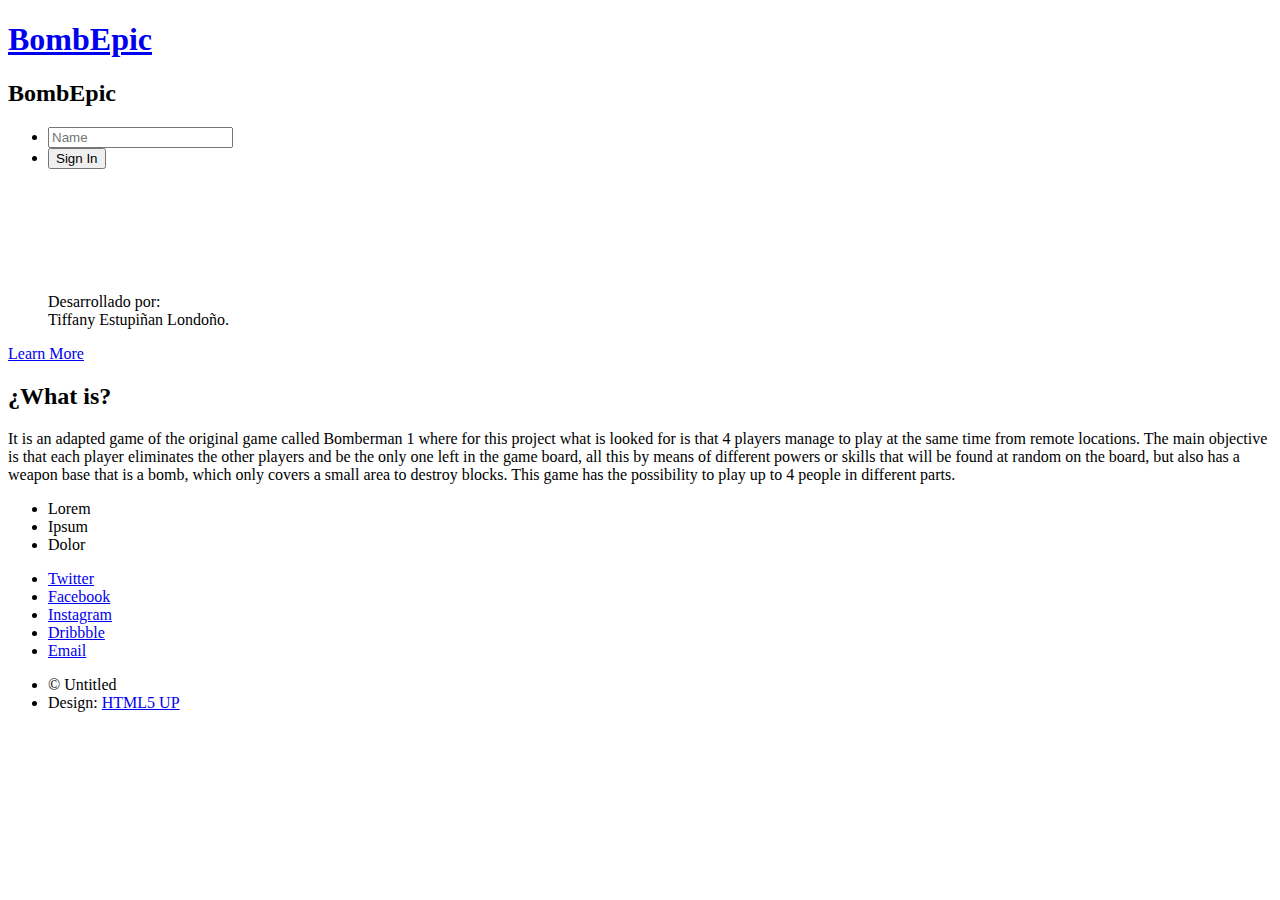
==== src/main/resources/static/index.html @ 1a148556 "tablero canvas" ====
<!DOCTYPE HTML>
<!--
	Spectral by HTML5 UP
	html5up.net | @ajlkn
	Free for personal and commercial use under the CCA 3.0 license (html5up.net/license)
-->
<html>
	<head>
		<title>BombEpic</title>
		<meta charset="utf-8" />
		<meta name="viewport" content="width=device-width, initial-scale=1" />
		<!--[if lte IE 8]><script src="assets/js/ie/html5shiv.js"></script><![endif]-->
		<link rel="stylesheet" href="assets/css/main.css" />
		<!--[if lte IE 8]><link rel="stylesheet" href="assets/css/ie8.css" /><![endif]-->
		<!--[if lte IE 9]><link rel="stylesheet" href="assets/css/ie9.css" /><![endif]-->
                <script src="/webjars/jquery/jquery.min.js"></script>
                <script src="/webjars/sockjs-client/sockjs.min.js"></script>
                <script src="/webjars/stomp-websocket/stomp.min.js"></script>
                <script src="signIn.js"></script>
		

	</head>
        <body class="landing " onload="signIn.init()">

		<!-- Page Wrapper -->
                <div id="page-wrapper">

                        <!-- Header -->
                        <header id="header" class="alt">
                                <h1><a href="index.html">BombEpic</a></h1>
                        </header>

                        <!-- Banner -->
                        <section id="banner">
                                <div class="inner">
                                    <h2>BombEpic</h2>
                                    <ul class="actions">


                                    <li><input type="text" id="nickname" value="" placeholder="Name" /></li>
                                    <li><input class="button special" type="submit" value="Sign In" onclick="signIn.save()"/></li>

                                    <br/>	
                                    <br/>
                                    <br/>
                                    <br/>
                                    <br/>
                                    <br/>
                                    <p>Desarrollado por:<br />
                                    Tiffany Estupiñan Londoño.<br />
                                    



                                    </ul>





                                </div>
                                <a href="#one" class="more scrolly">Learn More</a>
                        </section>

                <!-- One -->
                        <section id="one" class="wrapper style1 special">
                                <div class="inner">
                                        <header class="major">
                                                <h2>¿What is?</h2>
                                                <p>It is an adapted game of the original game called Bomberman 1 where for this project what is looked for is that 4 players manage to play at the same time from remote locations. The main objective is that each player eliminates the other players and be the only one left in the game board, all this by means of different powers or skills that will be found at random on the board, but also has a weapon base that is a bomb, which only covers a small area to destroy blocks. This game has the possibility to play up to 4 people in different parts.<br />
                                                </p>
                                        </header>
                                        <ul class="icons major">
                                                <li><span class="icon fa-clock-o major style1"><span class="label">Lorem</span></span></li>
                                                <li><span class="icon fa-heart-o major style2"><span class="label">Ipsum</span></span></li>
                                                <li><span class="icon fa-bomb major style3"><span class="label">Dolor</span></span></li>
                                        </ul>
                                </div>
                        </section>






                <!-- Footer -->
                        <footer id="footer">
                                <ul class="icons">
                                        <li><a href="#" class="icon fa-twitter"><span class="label">Twitter</span></a></li>
                                        <li><a href="#" class="icon fa-facebook"><span class="label">Facebook</span></a></li>
                                        <li><a href="#" class="icon fa-instagram"><span class="label">Instagram</span></a></li>
                                        <li><a href="#" class="icon fa-dribbble"><span class="label">Dribbble</span></a></li>
                                        <li><a href="#" class="icon fa-envelope-o"><span class="label">Email</span></a></li>
                                </ul>
                                <ul class="copyright">
                                        <li>&copy; Untitled</li><li>Design: <a href="http://html5up.net">HTML5 UP</a></li>
                                </ul>
                        </footer>

        </div>

		<!-- Scripts -->
			<script src="assets/js/jquery.min.js"></script>
			<script src="assets/js/jquery.scrollex.min.js"></script>
			<script src="assets/js/jquery.scrolly.min.js"></script>
			<script src="assets/js/skel.min.js"></script>
			<script src="assets/js/util.js"></script>
			<!--[if lte IE 8]><script src="assets/js/ie/respond.min.js"></script><![endif]-->
			<script src="assets/js/main.js"></script>

	</body>
</html>
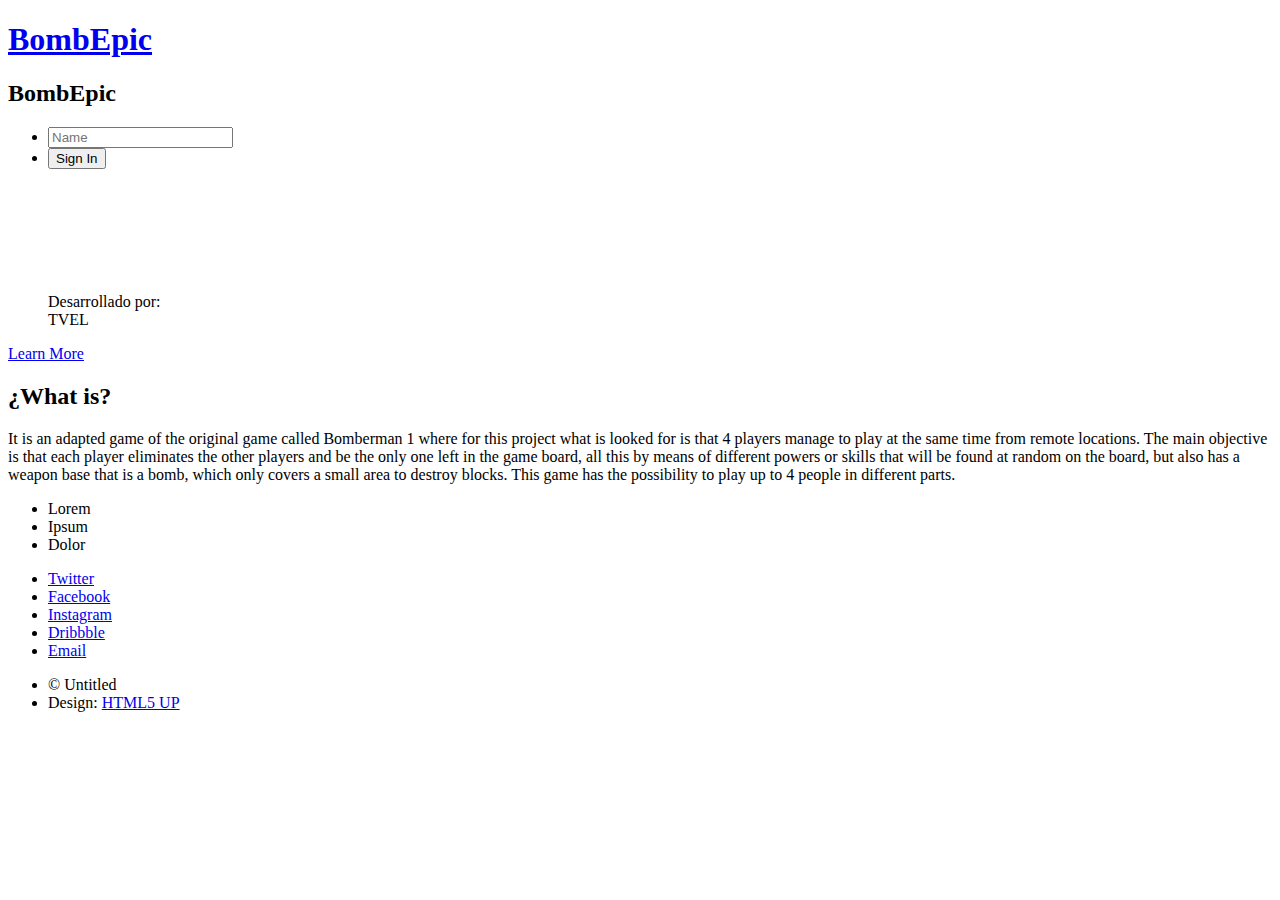
==== commit 2df175e8: "Update index.html" ====
--- a/src/main/resources/static/index.html
+++ b/src/main/resources/static/index.html
@@ -47,7 +47,7 @@
                                     <br/>
                                     <br/>
                                     <p>Desarrollado por:<br />
-                                    Tiffany Estupiñan Londoño.<br />
+                                    TVEL<br />
                                     
 
 
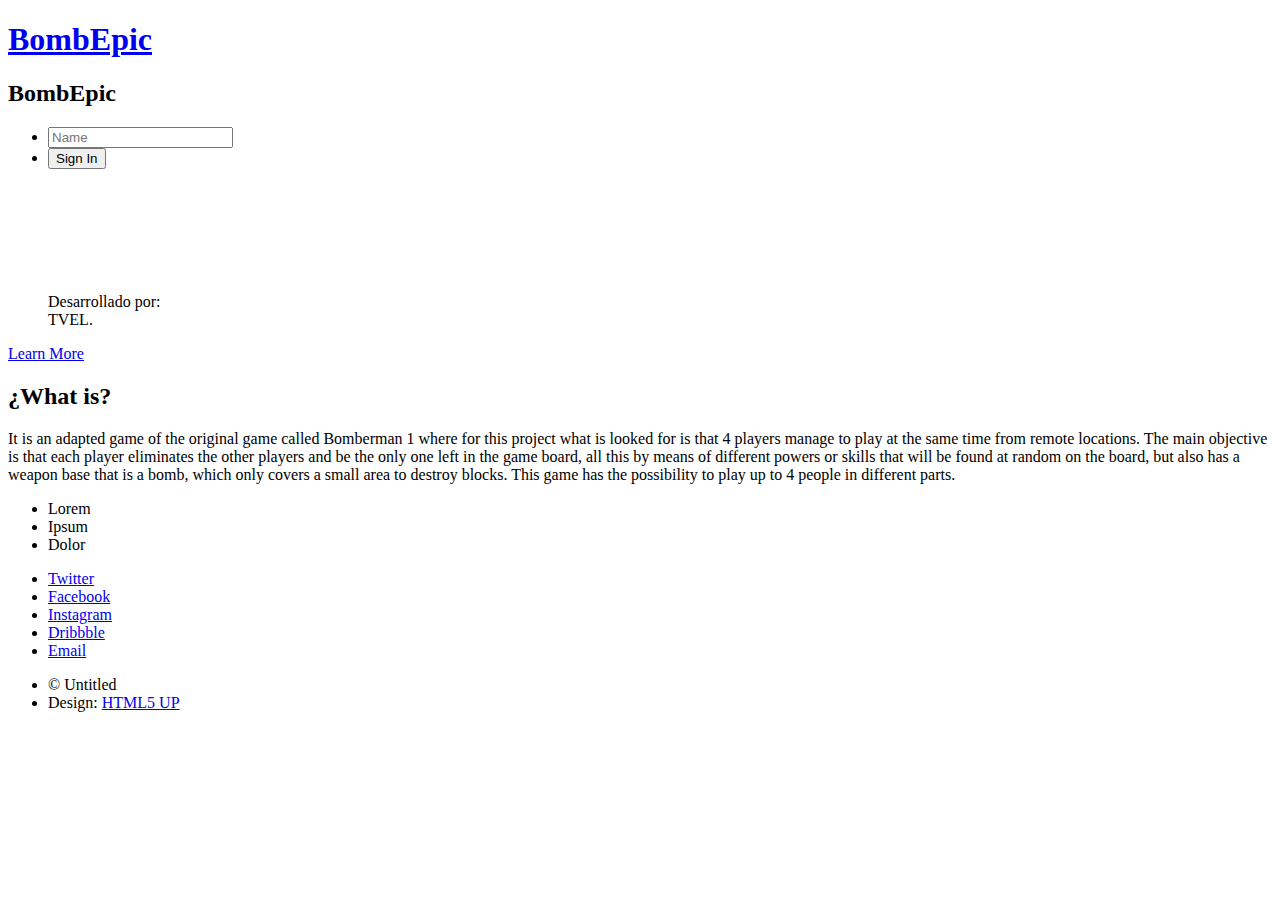
==== commit 15a1ef72: "puntos" ====
--- a/src/main/resources/static/index.html
+++ b/src/main/resources/static/index.html
@@ -47,10 +47,9 @@
                                     <br/>
                                     <br/>
                                     <p>Desarrollado por:<br />
-                                    TVEL<br />
+                                    TVEL.<br />
                                     
-
-
+                                    
 
                                     </ul>
 
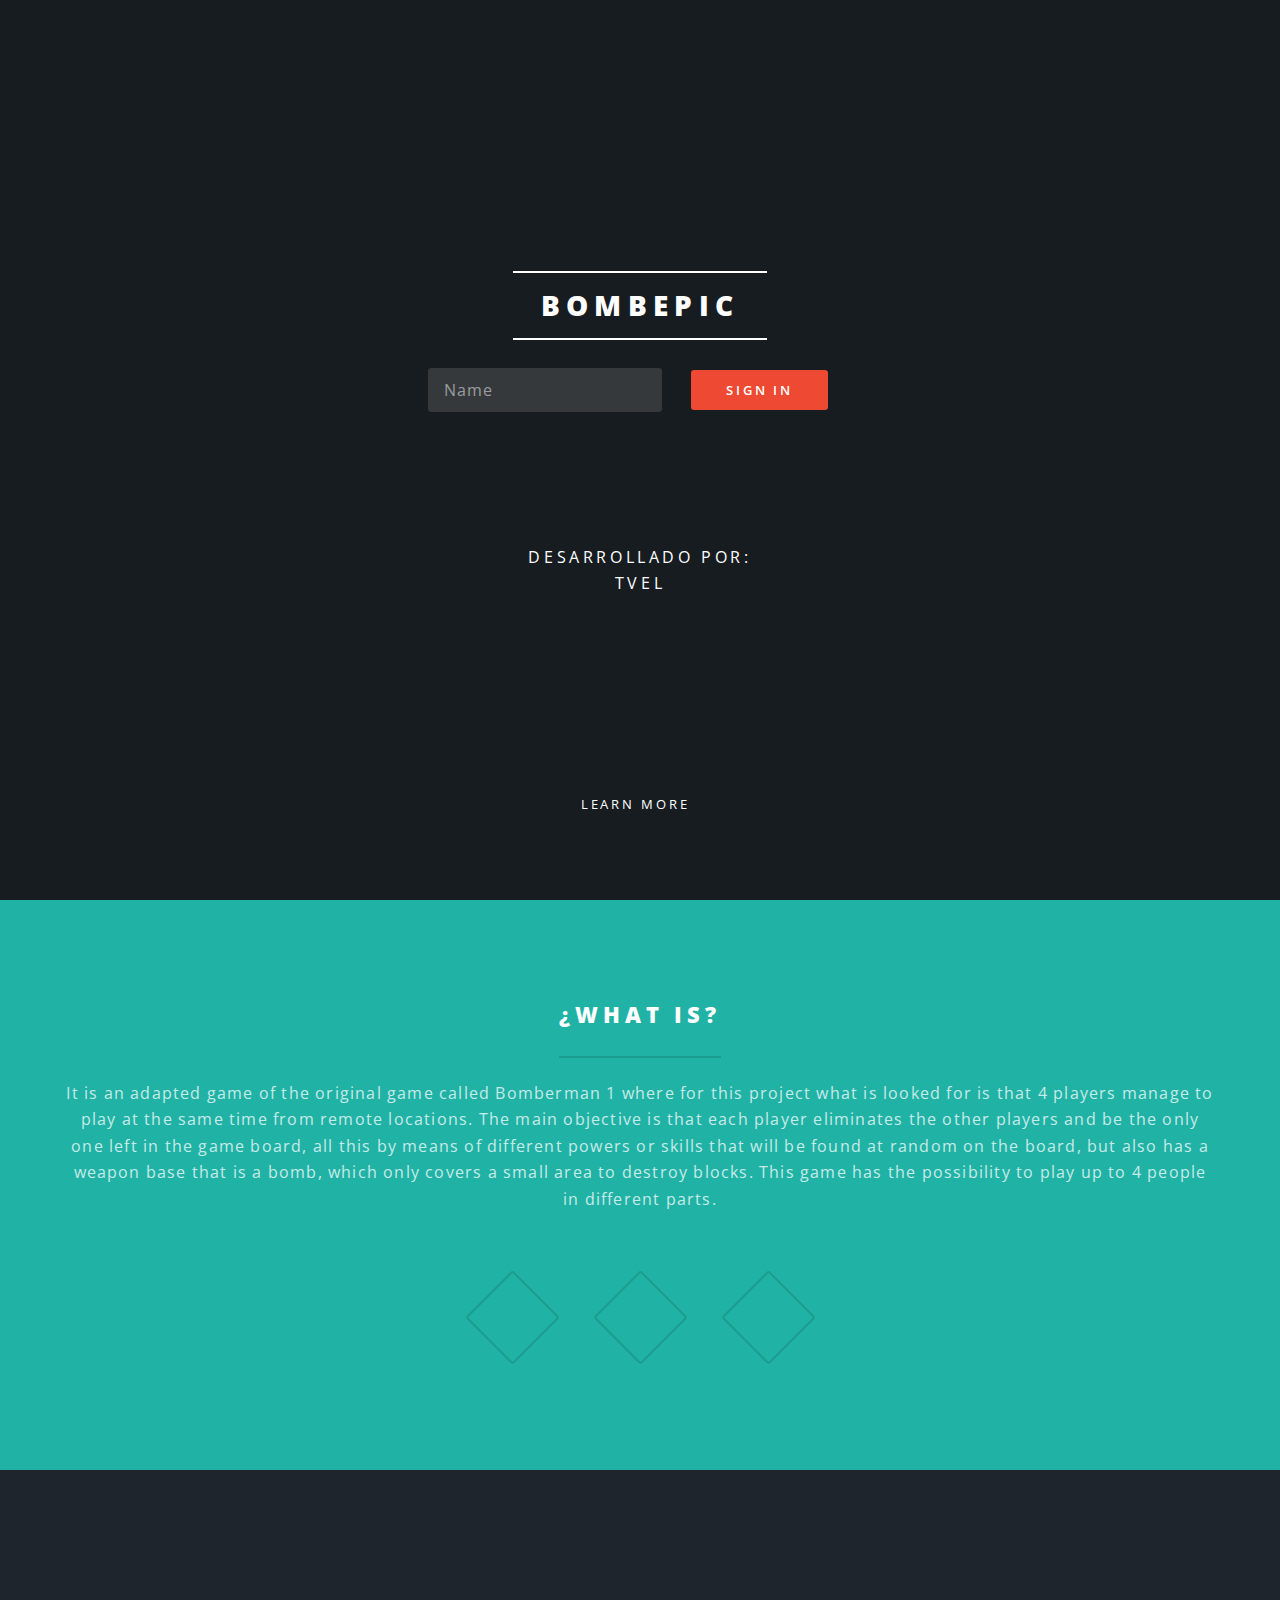
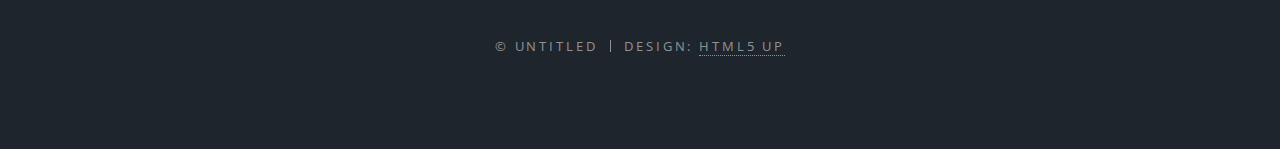
==== commit ceb7968b: "ganador1" ====
--- a/src/main/resources/static/index.html
+++ b/src/main/resources/static/index.html
@@ -6,7 +6,7 @@
 -->
 <html>
 	<head>
-		<title>BombEpic</title>
+		<title>BombColors</title>
 		<meta charset="utf-8" />
 		<meta name="viewport" content="width=device-width, initial-scale=1" />
 		<!--[if lte IE 8]><script src="assets/js/ie/html5shiv.js"></script><![endif]-->
@@ -27,7 +27,7 @@
 
                         <!-- Header -->
                         <header id="header" class="alt">
-                                <h1><a href="index.html">BombEpic</a></h1>
+                                <h1><a href="index.html">BombColors</a></h1>
                         </header>
 
                         <!-- Banner -->
@@ -47,8 +47,9 @@
                                     <br/>
                                     <br/>
                                     <p>Desarrollado por:<br />
-                                    TVEL.<br />
-                                    
+
+                                    TVEL<br />
+
                                     
 
                                     </ul>
--- a/src/main/resources/static/assets/css/main.css
+++ b/src/main/resources/static/assets/css/main.css
@@ -0,0 +1,3824 @@
+@import url(font-awesome.min.css);
+@import url("https://fonts.googleapis.com/css?family=Open+Sans:400,400italic,600,600italic,800,800italic");
+
+/*
+	Spectral by HTML5 UP
+	html5up.net | @ajlkn
+	Free for personal and commercial use under the CCA 3.0 license (html5up.net/license)
+*/
+
+/* Reset */
+
+	html, body, div, span, applet, object, iframe, h1, h2, h3, h4, h5, h6, p, blockquote, pre, a, abbr, acronym, address, big, cite, code, del, dfn, em, img, ins, kbd, q, s, samp, small, strike, strong, sub, sup, tt, var, b, u, i, center, dl, dt, dd, ol, ul, li, fieldset, form, label, legend, table, caption, tbody, tfoot, thead, tr, th, td, article, aside, canvas, details, embed, figure, figcaption, footer, header, hgroup, menu, nav, output, ruby, section, summary, time, mark, audio, video {
+		margin: 0;
+		padding: 0;
+		border: 0;
+		font-size: 100%;
+		font: inherit;
+		vertical-align: baseline;
+	}
+
+	article, aside, details, figcaption, figure, footer, header, hgroup, menu, nav, section {
+		display: block;
+	}
+
+	body {
+		background-color: #FFCC66;
+		background-image: url("images/bombermans.jpg");
+		background-repeat: no-repeat;
+	}
+
+	ol, ul {
+		list-style: none;
+	}
+
+	blockquote, q {
+		quotes: none;
+	}
+
+	blockquote:before, blockquote:after, q:before, q:after {
+		content: '';
+		content: none;
+	}
+
+	table {
+		border-collapse: collapse;
+		border-spacing: 0;
+	}
+
+	body {
+		-webkit-text-size-adjust: none;
+	}
+
+/* Box Model */
+
+	*, *:before, *:after {
+		-moz-box-sizing: border-box;
+		-webkit-box-sizing: border-box;
+		box-sizing: border-box;
+	}
+
+/* Grid */
+
+	.row {
+		border-bottom: solid 1px transparent;
+		-moz-box-sizing: border-box;
+		-webkit-box-sizing: border-box;
+		box-sizing: border-box;
+	}
+
+	.row > * {
+		float: left;
+		-moz-box-sizing: border-box;
+		-webkit-box-sizing: border-box;
+		box-sizing: border-box;
+	}
+
+	.row:after, .row:before {
+		content: '';
+		display: block;
+		clear: both;
+		height: 0;
+	}
+
+	.row.uniform > * > :first-child {
+		margin-top: 0;
+	}
+
+	.row.uniform > * > :last-child {
+		margin-bottom: 0;
+	}
+
+	.row.\30 \25 > * {
+		padding: 0 0 0 0em;
+	}
+
+	.row.\30 \25 {
+		margin: 0 0 -1px 0em;
+	}
+
+	.row.uniform.\30 \25 > * {
+		padding: 0em 0 0 0em;
+	}
+
+	.row.uniform.\30 \25 {
+		margin: 0em 0 -1px 0em;
+	}
+
+	.row > * {
+		padding: 0 0 0 1.5em;
+	}
+
+	.row {
+		margin: 0 0 -1px -1.5em;
+	}
+
+	.row.uniform > * {
+		padding: 1.5em 0 0 1.5em;
+	}
+
+	.row.uniform {
+		margin: -1.5em 0 -1px -1.5em;
+	}
+
+	.row.\32 00\25 > * {
+		padding: 0 0 0 3em;
+	}
+
+	.row.\32 00\25 {
+		margin: 0 0 -1px -3em;
+	}
+
+	.row.uniform.\32 00\25 > * {
+		padding: 3em 0 0 3em;
+	}
+
+	.row.uniform.\32 00\25 {
+		margin: -3em 0 -1px -3em;
+	}
+
+	.row.\31 50\25 > * {
+		padding: 0 0 0 2.25em;
+	}
+
+	.row.\31 50\25 {
+		margin: 0 0 -1px -2.25em;
+	}
+
+	.row.uniform.\31 50\25 > * {
+		padding: 2.25em 0 0 2.25em;
+	}
+
+	.row.uniform.\31 50\25 {
+		margin: -2.25em 0 -1px -2.25em;
+	}
+
+	.row.\35 0\25 > * {
+		padding: 0 0 0 0.75em;
+	}
+
+	.row.\35 0\25 {
+		margin: 0 0 -1px -0.75em;
+	}
+
+	.row.uniform.\35 0\25 > * {
+		padding: 0.75em 0 0 0.75em;
+	}
+
+	.row.uniform.\35 0\25 {
+		margin: -0.75em 0 -1px -0.75em;
+	}
+
+	.row.\32 5\25 > * {
+		padding: 0 0 0 0.375em;
+	}
+
+	.row.\32 5\25 {
+		margin: 0 0 -1px -0.375em;
+	}
+
+	.row.uniform.\32 5\25 > * {
+		padding: 0.375em 0 0 0.375em;
+	}
+
+	.row.uniform.\32 5\25 {
+		margin: -0.375em 0 -1px -0.375em;
+	}
+
+	.\31 2u, .\31 2u\24 {
+		width: 100%;
+		clear: none;
+		margin-left: 0;
+	}
+
+	.\31 1u, .\31 1u\24 {
+		width: 91.6666666667%;
+		clear: none;
+		margin-left: 0;
+	}
+
+	.\31 0u, .\31 0u\24 {
+		width: 83.3333333333%;
+		clear: none;
+		margin-left: 0;
+	}
+
+	.\39 u, .\39 u\24 {
+		width: 75%;
+		clear: none;
+		margin-left: 0;
+	}
+
+	.\38 u, .\38 u\24 {
+		width: 66.6666666667%;
+		clear: none;
+		margin-left: 0;
+	}
+
+	.\37 u, .\37 u\24 {
+		width: 58.3333333333%;
+		clear: none;
+		margin-left: 0;
+	}
+
+	.\36 u, .\36 u\24 {
+		width: 50%;
+		clear: none;
+		margin-left: 0;
+	}
+
+	.\35 u, .\35 u\24 {
+		width: 41.6666666667%;
+		clear: none;
+		margin-left: 0;
+	}
+
+	.\34 u, .\34 u\24 {
+		width: 33.3333333333%;
+		clear: none;
+		margin-left: 0;
+	}
+
+	.\33 u, .\33 u\24 {
+		width: 25%;
+		clear: none;
+		margin-left: 0;
+	}
+
+	.\32 u, .\32 u\24 {
+		width: 16.6666666667%;
+		clear: none;
+		margin-left: 0;
+	}
+
+	.\31 u, .\31 u\24 {
+		width: 8.3333333333%;
+		clear: none;
+		margin-left: 0;
+	}
+
+	.\31 2u\24 + *,
+	.\31 1u\24 + *,
+	.\31 0u\24 + *,
+	.\39 u\24 + *,
+	.\38 u\24 + *,
+	.\37 u\24 + *,
+	.\36 u\24 + *,
+	.\35 u\24 + *,
+	.\34 u\24 + *,
+	.\33 u\24 + *,
+	.\32 u\24 + *,
+	.\31 u\24 + * {
+		clear: left;
+	}
+
+	.\-11u {
+		margin-left: 91.66667%;
+	}
+
+	.\-10u {
+		margin-left: 83.33333%;
+	}
+
+	.\-9u {
+		margin-left: 75%;
+	}
+
+	.\-8u {
+		margin-left: 66.66667%;
+	}
+
+	.\-7u {
+		margin-left: 58.33333%;
+	}
+
+	.\-6u {
+		margin-left: 50%;
+	}
+
+	.\-5u {
+		margin-left: 41.66667%;
+	}
+
+	.\-4u {
+		margin-left: 33.33333%;
+	}
+
+	.\-3u {
+		margin-left: 25%;
+	}
+
+	.\-2u {
+		margin-left: 16.66667%;
+	}
+
+	.\-1u {
+		margin-left: 8.33333%;
+	}
+
+	@media screen and (max-width: 1680px) {
+
+		.row > * {
+			padding: 0 0 0 1.5em;
+		}
+
+		.row {
+			margin: 0 0 -1px -1.5em;
+		}
+
+		.row.uniform > * {
+			padding: 1.5em 0 0 1.5em;
+		}
+
+		.row.uniform {
+			margin: -1.5em 0 -1px -1.5em;
+		}
+
+		.row.\32 00\25 > * {
+			padding: 0 0 0 3em;
+		}
+
+		.row.\32 00\25 {
+			margin: 0 0 -1px -3em;
+		}
+
+		.row.uniform.\32 00\25 > * {
+			padding: 3em 0 0 3em;
+		}
+
+		.row.uniform.\32 00\25 {
+			margin: -3em 0 -1px -3em;
+		}
+
+		.row.\31 50\25 > * {
+			padding: 0 0 0 2.25em;
+		}
+
+		.row.\31 50\25 {
+			margin: 0 0 -1px -2.25em;
+		}
+
+		.row.uniform.\31 50\25 > * {
+			padding: 2.25em 0 0 2.25em;
+		}
+
+		.row.uniform.\31 50\25 {
+			margin: -2.25em 0 -1px -2.25em;
+		}
+
+		.row.\35 0\25 > * {
+			padding: 0 0 0 0.75em;
+		}
+
+		.row.\35 0\25 {
+			margin: 0 0 -1px -0.75em;
+		}
+
+		.row.uniform.\35 0\25 > * {
+			padding: 0.75em 0 0 0.75em;
+		}
+
+		.row.uniform.\35 0\25 {
+			margin: -0.75em 0 -1px -0.75em;
+		}
+
+		.row.\32 5\25 > * {
+			padding: 0 0 0 0.375em;
+		}
+
+		.row.\32 5\25 {
+			margin: 0 0 -1px -0.375em;
+		}
+
+		.row.uniform.\32 5\25 > * {
+			padding: 0.375em 0 0 0.375em;
+		}
+
+		.row.uniform.\32 5\25 {
+			margin: -0.375em 0 -1px -0.375em;
+		}
+
+		.\31 2u\28xlarge\29, .\31 2u\24\28xlarge\29 {
+			width: 100%;
+			clear: none;
+			margin-left: 0;
+		}
+
+		.\31 1u\28xlarge\29, .\31 1u\24\28xlarge\29 {
+			width: 91.6666666667%;
+			clear: none;
+			margin-left: 0;
+		}
+
+		.\31 0u\28xlarge\29, .\31 0u\24\28xlarge\29 {
+			width: 83.3333333333%;
+			clear: none;
+			margin-left: 0;
+		}
+
+		.\39 u\28xlarge\29, .\39 u\24\28xlarge\29 {
+			width: 75%;
+			clear: none;
+			margin-left: 0;
+		}
+
+		.\38 u\28xlarge\29, .\38 u\24\28xlarge\29 {
+			width: 66.6666666667%;
+			clear: none;
+			margin-left: 0;
+		}
+
+		.\37 u\28xlarge\29, .\37 u\24\28xlarge\29 {
+			width: 58.3333333333%;
+			clear: none;
+			margin-left: 0;
+		}
+
+		.\36 u\28xlarge\29, .\36 u\24\28xlarge\29 {
+			width: 50%;
+			clear: none;
+			margin-left: 0;
+		}
+
+		.\35 u\28xlarge\29, .\35 u\24\28xlarge\29 {
+			width: 41.6666666667%;
+			clear: none;
+			margin-left: 0;
+		}
+
+		.\34 u\28xlarge\29, .\34 u\24\28xlarge\29 {
+			width: 33.3333333333%;
+			clear: none;
+			margin-left: 0;
+		}
+
+		.\33 u\28xlarge\29, .\33 u\24\28xlarge\29 {
+			width: 25%;
+			clear: none;
+			margin-left: 0;
+		}
+
+		.\32 u\28xlarge\29, .\32 u\24\28xlarge\29 {
+			width: 16.6666666667%;
+			clear: none;
+			margin-left: 0;
+		}
+
+		.\31 u\28xlarge\29, .\31 u\24\28xlarge\29 {
+			width: 8.3333333333%;
+			clear: none;
+			margin-left: 0;
+		}
+
+		.\31 2u\24\28xlarge\29 + *,
+		.\31 1u\24\28xlarge\29 + *,
+		.\31 0u\24\28xlarge\29 + *,
+		.\39 u\24\28xlarge\29 + *,
+		.\38 u\24\28xlarge\29 + *,
+		.\37 u\24\28xlarge\29 + *,
+		.\36 u\24\28xlarge\29 + *,
+		.\35 u\24\28xlarge\29 + *,
+		.\34 u\24\28xlarge\29 + *,
+		.\33 u\24\28xlarge\29 + *,
+		.\32 u\24\28xlarge\29 + *,
+		.\31 u\24\28xlarge\29 + * {
+			clear: left;
+		}
+
+		.\-11u\28xlarge\29 {
+			margin-left: 91.66667%;
+		}
+
+		.\-10u\28xlarge\29 {
+			margin-left: 83.33333%;
+		}
+
+		.\-9u\28xlarge\29 {
+			margin-left: 75%;
+		}
+
+		.\-8u\28xlarge\29 {
+			margin-left: 66.66667%;
+		}
+
+		.\-7u\28xlarge\29 {
+			margin-left: 58.33333%;
+		}
+
+		.\-6u\28xlarge\29 {
+			margin-left: 50%;
+		}
+
+		.\-5u\28xlarge\29 {
+			margin-left: 41.66667%;
+		}
+
+		.\-4u\28xlarge\29 {
+			margin-left: 33.33333%;
+		}
+
+		.\-3u\28xlarge\29 {
+			margin-left: 25%;
+		}
+
+		.\-2u\28xlarge\29 {
+			margin-left: 16.66667%;
+		}
+
+		.\-1u\28xlarge\29 {
+			margin-left: 8.33333%;
+		}
+
+	}
+
+	@media screen and (max-width: 1280px) {
+
+		.row > * {
+			padding: 0 0 0 1.5em;
+		}
+
+		.row {
+			margin: 0 0 -1px -1.5em;
+		}
+
+		.row.uniform > * {
+			padding: 1.5em 0 0 1.5em;
+		}
+
+		.row.uniform {
+			margin: -1.5em 0 -1px -1.5em;
+		}
+
+		.row.\32 00\25 > * {
+			padding: 0 0 0 3em;
+		}
+
+		.row.\32 00\25 {
+			margin: 0 0 -1px -3em;
+		}
+
+		.row.uniform.\32 00\25 > * {
+			padding: 3em 0 0 3em;
+		}
+
+		.row.uniform.\32 00\25 {
+			margin: -3em 0 -1px -3em;
+		}
+
+		.row.\31 50\25 > * {
+			padding: 0 0 0 2.25em;
+		}
+
+		.row.\31 50\25 {
+			margin: 0 0 -1px -2.25em;
+		}
+
+		.row.uniform.\31 50\25 > * {
+			padding: 2.25em 0 0 2.25em;
+		}
+
+		.row.uniform.\31 50\25 {
+			margin: -2.25em 0 -1px -2.25em;
+		}
+
+		.row.\35 0\25 > * {
+			padding: 0 0 0 0.75em;
+		}
+
+		.row.\35 0\25 {
+			margin: 0 0 -1px -0.75em;
+		}
+
+		.row.uniform.\35 0\25 > * {
+			padding: 0.75em 0 0 0.75em;
+		}
+
+		.row.uniform.\35 0\25 {
+			margin: -0.75em 0 -1px -0.75em;
+		}
+
+		.row.\32 5\25 > * {
+			padding: 0 0 0 0.375em;
+		}
+
+		.row.\32 5\25 {
+			margin: 0 0 -1px -0.375em;
+		}
+
+		.row.uniform.\32 5\25 > * {
+			padding: 0.375em 0 0 0.375em;
+		}
+
+		.row.uniform.\32 5\25 {
+			margin: -0.375em 0 -1px -0.375em;
+		}
+
+		.\31 2u\28large\29, .\31 2u\24\28large\29 {
+			width: 100%;
+			clear: none;
+			margin-left: 0;
+		}
+
+		.\31 1u\28large\29, .\31 1u\24\28large\29 {
+			width: 91.6666666667%;
+			clear: none;
+			margin-left: 0;
+		}
+
+		.\31 0u\28large\29, .\31 0u\24\28large\29 {
+			width: 83.3333333333%;
+			clear: none;
+			margin-left: 0;
+		}
+
+		.\39 u\28large\29, .\39 u\24\28large\29 {
+			width: 75%;
+			clear: none;
+			margin-left: 0;
+		}
+
+		.\38 u\28large\29, .\38 u\24\28large\29 {
+			width: 66.6666666667%;
+			clear: none;
+			margin-left: 0;
+		}
+
+		.\37 u\28large\29, .\37 u\24\28large\29 {
+			width: 58.3333333333%;
+			clear: none;
+			margin-left: 0;
+		}
+
+		.\36 u\28large\29, .\36 u\24\28large\29 {
+			width: 50%;
+			clear: none;
+			margin-left: 0;
+		}
+
+		.\35 u\28large\29, .\35 u\24\28large\29 {
+			width: 41.6666666667%;
+			clear: none;
+			margin-left: 0;
+		}
+
+		.\34 u\28large\29, .\34 u\24\28large\29 {
+			width: 33.3333333333%;
+			clear: none;
+			margin-left: 0;
+		}
+
+		.\33 u\28large\29, .\33 u\24\28large\29 {
+			width: 25%;
+			clear: none;
+			margin-left: 0;
+		}
+
+		.\32 u\28large\29, .\32 u\24\28large\29 {
+			width: 16.6666666667%;
+			clear: none;
+			margin-left: 0;
+		}
+
+		.\31 u\28large\29, .\31 u\24\28large\29 {
+			width: 8.3333333333%;
+			clear: none;
+			margin-left: 0;
+		}
+
+		.\31 2u\24\28large\29 + *,
+		.\31 1u\24\28large\29 + *,
+		.\31 0u\24\28large\29 + *,
+		.\39 u\24\28large\29 + *,
+		.\38 u\24\28large\29 + *,
+		.\37 u\24\28large\29 + *,
+		.\36 u\24\28large\29 + *,
+		.\35 u\24\28large\29 + *,
+		.\34 u\24\28large\29 + *,
+		.\33 u\24\28large\29 + *,
+		.\32 u\24\28large\29 + *,
+		.\31 u\24\28large\29 + * {
+			clear: left;
+		}
+
+		.\-11u\28large\29 {
+			margin-left: 91.66667%;
+		}
+
+		.\-10u\28large\29 {
+			margin-left: 83.33333%;
+		}
+
+		.\-9u\28large\29 {
+			margin-left: 75%;
+		}
+
+		.\-8u\28large\29 {
+			margin-left: 66.66667%;
+		}
+
+		.\-7u\28large\29 {
+			margin-left: 58.33333%;
+		}
+
+		.\-6u\28large\29 {
+			margin-left: 50%;
+		}
+
+		.\-5u\28large\29 {
+			margin-left: 41.66667%;
+		}
+
+		.\-4u\28large\29 {
+			margin-left: 33.33333%;
+		}
+
+		.\-3u\28large\29 {
+			margin-left: 25%;
+		}
+
+		.\-2u\28large\29 {
+			margin-left: 16.66667%;
+		}
+
+		.\-1u\28large\29 {
+			margin-left: 8.33333%;
+		}
+
+	}
+
+	@media screen and (max-width: 980px) {
+
+		.row > * {
+			padding: 0 0 0 1.5em;
+		}
+
+		.row {
+			margin: 0 0 -1px -1.5em;
+		}
+
+		.row.uniform > * {
+			padding: 1.5em 0 0 1.5em;
+		}
+
+		.row.uniform {
+			margin: -1.5em 0 -1px -1.5em;
+		}
+
+		.row.\32 00\25 > * {
+			padding: 0 0 0 3em;
+		}
+
+		.row.\32 00\25 {
+			margin: 0 0 -1px -3em;
+		}
+
+		.row.uniform.\32 00\25 > * {
+			padding: 3em 0 0 3em;
+		}
+
+		.row.uniform.\32 00\25 {
+			margin: -3em 0 -1px -3em;
+		}
+
+		.row.\31 50\25 > * {
+			padding: 0 0 0 2.25em;
+		}
+
+		.row.\31 50\25 {
+			margin: 0 0 -1px -2.25em;
+		}
+
+		.row.uniform.\31 50\25 > * {
+			padding: 2.25em 0 0 2.25em;
+		}
+
+		.row.uniform.\31 50\25 {
+			margin: -2.25em 0 -1px -2.25em;
+		}
+
+		.row.\35 0\25 > * {
+			padding: 0 0 0 0.75em;
+		}
+
+		.row.\35 0\25 {
+			margin: 0 0 -1px -0.75em;
+		}
+
+		.row.uniform.\35 0\25 > * {
+			padding: 0.75em 0 0 0.75em;
+		}
+
+		.row.uniform.\35 0\25 {
+			margin: -0.75em 0 -1px -0.75em;
+		}
+
+		.row.\32 5\25 > * {
+			padding: 0 0 0 0.375em;
+		}
+
+		.row.\32 5\25 {
+			margin: 0 0 -1px -0.375em;
+		}
+
+		.row.uniform.\32 5\25 > * {
+			padding: 0.375em 0 0 0.375em;
+		}
+
+		.row.uniform.\32 5\25 {
+			margin: -0.375em 0 -1px -0.375em;
+		}
+
+		.\31 2u\28medium\29, .\31 2u\24\28medium\29 {
+			width: 100%;
+			clear: none;
+			margin-left: 0;
+		}
+
+		.\31 1u\28medium\29, .\31 1u\24\28medium\29 {
+			width: 91.6666666667%;
+			clear: none;
+			margin-left: 0;
+		}
+
+		.\31 0u\28medium\29, .\31 0u\24\28medium\29 {
+			width: 83.3333333333%;
+			clear: none;
+			margin-left: 0;
+		}
+
+		.\39 u\28medium\29, .\39 u\24\28medium\29 {
+			width: 75%;
+			clear: none;
+			margin-left: 0;
+		}
+
+		.\38 u\28medium\29, .\38 u\24\28medium\29 {
+			width: 66.6666666667%;
+			clear: none;
+			margin-left: 0;
+		}
+
+		.\37 u\28medium\29, .\37 u\24\28medium\29 {
+			width: 58.3333333333%;
+			clear: none;
+			margin-left: 0;
+		}
+
+		.\36 u\28medium\29, .\36 u\24\28medium\29 {
+			width: 50%;
+			clear: none;
+			margin-left: 0;
+		}
+
+		.\35 u\28medium\29, .\35 u\24\28medium\29 {
+			width: 41.6666666667%;
+			clear: none;
+			margin-left: 0;
+		}
+
+		.\34 u\28medium\29, .\34 u\24\28medium\29 {
+			width: 33.3333333333%;
+			clear: none;
+			margin-left: 0;
+		}
+
+		.\33 u\28medium\29, .\33 u\24\28medium\29 {
+			width: 25%;
+			clear: none;
+			margin-left: 0;
+		}
+
+		.\32 u\28medium\29, .\32 u\24\28medium\29 {
+			width: 16.6666666667%;
+			clear: none;
+			margin-left: 0;
+		}
+
+		.\31 u\28medium\29, .\31 u\24\28medium\29 {
+			width: 8.3333333333%;
+			clear: none;
+			margin-left: 0;
+		}
+
+		.\31 2u\24\28medium\29 + *,
+		.\31 1u\24\28medium\29 + *,
+		.\31 0u\24\28medium\29 + *,
+		.\39 u\24\28medium\29 + *,
+		.\38 u\24\28medium\29 + *,
+		.\37 u\24\28medium\29 + *,
+		.\36 u\24\28medium\29 + *,
+		.\35 u\24\28medium\29 + *,
+		.\34 u\24\28medium\29 + *,
+		.\33 u\24\28medium\29 + *,
+		.\32 u\24\28medium\29 + *,
+		.\31 u\24\28medium\29 + * {
+			clear: left;
+		}
+
+		.\-11u\28medium\29 {
+			margin-left: 91.66667%;
+		}
+
+		.\-10u\28medium\29 {
+			margin-left: 83.33333%;
+		}
+
+		.\-9u\28medium\29 {
+			margin-left: 75%;
+		}
+
+		.\-8u\28medium\29 {
+			margin-left: 66.66667%;
+		}
+
+		.\-7u\28medium\29 {
+			margin-left: 58.33333%;
+		}
+
+		.\-6u\28medium\29 {
+			margin-left: 50%;
+		}
+
+		.\-5u\28medium\29 {
+			margin-left: 41.66667%;
+		}
+
+		.\-4u\28medium\29 {
+			margin-left: 33.33333%;
+		}
+
+		.\-3u\28medium\29 {
+			margin-left: 25%;
+		}
+
+		.\-2u\28medium\29 {
+			margin-left: 16.66667%;
+		}
+
+		.\-1u\28medium\29 {
+			margin-left: 8.33333%;
+		}
+
+	}
+
+	@media screen and (max-width: 736px) {
+
+		.row > * {
+			padding: 0 0 0 1.5em;
+		}
+
+		.row {
+			margin: 0 0 -1px -1.5em;
+		}
+
+		.row.uniform > * {
+			padding: 1.5em 0 0 1.5em;
+		}
+
+		.row.uniform {
+			margin: -1.5em 0 -1px -1.5em;
+		}
+
+		.row.\32 00\25 > * {
+			padding: 0 0 0 3em;
+		}
+
+		.row.\32 00\25 {
+			margin: 0 0 -1px -3em;
+		}
+
+		.row.uniform.\32 00\25 > * {
+			padding: 3em 0 0 3em;
+		}
+
+		.row.uniform.\32 00\25 {
+			margin: -3em 0 -1px -3em;
+		}
+
+		.row.\31 50\25 > * {
+			padding: 0 0 0 2.25em;
+		}
+
+		.row.\31 50\25 {
+			margin: 0 0 -1px -2.25em;
+		}
+
+		.row.uniform.\31 50\25 > * {
+			padding: 2.25em 0 0 2.25em;
+		}
+
+		.row.uniform.\31 50\25 {
+			margin: -2.25em 0 -1px -2.25em;
+		}
+
+		.row.\35 0\25 > * {
+			padding: 0 0 0 0.75em;
+		}
+
+		.row.\35 0\25 {
+			margin: 0 0 -1px -0.75em;
+		}
+
+		.row.uniform.\35 0\25 > * {
+			padding: 0.75em 0 0 0.75em;
+		}
+
+		.row.uniform.\35 0\25 {
+			margin: -0.75em 0 -1px -0.75em;
+		}
+
+		.row.\32 5\25 > * {
+			padding: 0 0 0 0.375em;
+		}
+
+		.row.\32 5\25 {
+			margin: 0 0 -1px -0.375em;
+		}
+
+		.row.uniform.\32 5\25 > * {
+			padding: 0.375em 0 0 0.375em;
+		}
+
+		.row.uniform.\32 5\25 {
+			margin: -0.375em 0 -1px -0.375em;
+		}
+
+		.\31 2u\28small\29, .\31 2u\24\28small\29 {
+			width: 100%;
+			clear: none;
+			margin-left: 0;
+		}
+
+		.\31 1u\28small\29, .\31 1u\24\28small\29 {
+			width: 91.6666666667%;
+			clear: none;
+			margin-left: 0;
+		}
+
+		.\31 0u\28small\29, .\31 0u\24\28small\29 {
+			width: 83.3333333333%;
+			clear: none;
+			margin-left: 0;
+		}
+
+		.\39 u\28small\29, .\39 u\24\28small\29 {
+			width: 75%;
+			clear: none;
+			margin-left: 0;
+		}
+
+		.\38 u\28small\29, .\38 u\24\28small\29 {
+			width: 66.6666666667%;
+			clear: none;
+			margin-left: 0;
+		}
+
+		.\37 u\28small\29, .\37 u\24\28small\29 {
+			width: 58.3333333333%;
+			clear: none;
+			margin-left: 0;
+		}
+
+		.\36 u\28small\29, .\36 u\24\28small\29 {
+			width: 50%;
+			clear: none;
+			margin-left: 0;
+		}
+
+		.\35 u\28small\29, .\35 u\24\28small\29 {
+			width: 41.6666666667%;
+			clear: none;
+			margin-left: 0;
+		}
+
+		.\34 u\28small\29, .\34 u\24\28small\29 {
+			width: 33.3333333333%;
+			clear: none;
+			margin-left: 0;
+		}
+
+		.\33 u\28small\29, .\33 u\24\28small\29 {
+			width: 25%;
+			clear: none;
+			margin-left: 0;
+		}
+
+		.\32 u\28small\29, .\32 u\24\28small\29 {
+			width: 16.6666666667%;
+			clear: none;
+			margin-left: 0;
+		}
+
+		.\31 u\28small\29, .\31 u\24\28small\29 {
+			width: 8.3333333333%;
+			clear: none;
+			margin-left: 0;
+		}
+
+		.\31 2u\24\28small\29 + *,
+		.\31 1u\24\28small\29 + *,
+		.\31 0u\24\28small\29 + *,
+		.\39 u\24\28small\29 + *,
+		.\38 u\24\28small\29 + *,
+		.\37 u\24\28small\29 + *,
+		.\36 u\24\28small\29 + *,
+		.\35 u\24\28small\29 + *,
+		.\34 u\24\28small\29 + *,
+		.\33 u\24\28small\29 + *,
+		.\32 u\24\28small\29 + *,
+		.\31 u\24\28small\29 + * {
+			clear: left;
+		}
+
+		.\-11u\28small\29 {
+			margin-left: 91.66667%;
+		}
+
+		.\-10u\28small\29 {
+			margin-left: 83.33333%;
+		}
+
+		.\-9u\28small\29 {
+			margin-left: 75%;
+		}
+
+		.\-8u\28small\29 {
+			margin-left: 66.66667%;
+		}
+
+		.\-7u\28small\29 {
+			margin-left: 58.33333%;
+		}
+
+		.\-6u\28small\29 {
+			margin-left: 50%;
+		}
+
+		.\-5u\28small\29 {
+			margin-left: 41.66667%;
+		}
+
+		.\-4u\28small\29 {
+			margin-left: 33.33333%;
+		}
+
+		.\-3u\28small\29 {
+			margin-left: 25%;
+		}
+
+		.\-2u\28small\29 {
+			margin-left: 16.66667%;
+		}
+
+		.\-1u\28small\29 {
+			margin-left: 8.33333%;
+		}
+
+	}
+
+	@media screen and (max-width: 480px) {
+
+		.row > * {
+			padding: 0 0 0 1.5em;
+		}
+
+		.row {
+			margin: 0 0 -1px -1.5em;
+		}
+
+		.row.uniform > * {
+			padding: 1.5em 0 0 1.5em;
+		}
+
+		.row.uniform {
+			margin: -1.5em 0 -1px -1.5em;
+		}
+
+		.row.\32 00\25 > * {
+			padding: 0 0 0 3em;
+		}
+
+		.row.\32 00\25 {
+			margin: 0 0 -1px -3em;
+		}
+
+		.row.uniform.\32 00\25 > * {
+			padding: 3em 0 0 3em;
+		}
+
+		.row.uniform.\32 00\25 {
+			margin: -3em 0 -1px -3em;
+		}
+
+		.row.\31 50\25 > * {
+			padding: 0 0 0 2.25em;
+		}
+
+		.row.\31 50\25 {
+			margin: 0 0 -1px -2.25em;
+		}
+
+		.row.uniform.\31 50\25 > * {
+			padding: 2.25em 0 0 2.25em;
+		}
+
+		.row.uniform.\31 50\25 {
+			margin: -2.25em 0 -1px -2.25em;
+		}
+
+		.row.\35 0\25 > * {
+			padding: 0 0 0 0.75em;
+		}
+
+		.row.\35 0\25 {
+			margin: 0 0 -1px -0.75em;
+		}
+
+		.row.uniform.\35 0\25 > * {
+			padding: 0.75em 0 0 0.75em;
+		}
+
+		.row.uniform.\35 0\25 {
+			margin: -0.75em 0 -1px -0.75em;
+		}
+
+		.row.\32 5\25 > * {
+			padding: 0 0 0 0.375em;
+		}
+
+		.row.\32 5\25 {
+			margin: 0 0 -1px -0.375em;
+		}
+
+		.row.uniform.\32 5\25 > * {
+			padding: 0.375em 0 0 0.375em;
+		}
+
+		.row.uniform.\32 5\25 {
+			margin: -0.375em 0 -1px -0.375em;
+		}
+
+		.\31 2u\28xsmall\29, .\31 2u\24\28xsmall\29 {
+			width: 100%;
+			clear: none;
+			margin-left: 0;
+		}
+
+		.\31 1u\28xsmall\29, .\31 1u\24\28xsmall\29 {
+			width: 91.6666666667%;
+			clear: none;
+			margin-left: 0;
+		}
+
+		.\31 0u\28xsmall\29, .\31 0u\24\28xsmall\29 {
+			width: 83.3333333333%;
+			clear: none;
+			margin-left: 0;
+		}
+
+		.\39 u\28xsmall\29, .\39 u\24\28xsmall\29 {
+			width: 75%;
+			clear: none;
+			margin-left: 0;
+		}
+
+		.\38 u\28xsmall\29, .\38 u\24\28xsmall\29 {
+			width: 66.6666666667%;
+			clear: none;
+			margin-left: 0;
+		}
+
+		.\37 u\28xsmall\29, .\37 u\24\28xsmall\29 {
+			width: 58.3333333333%;
+			clear: none;
+			margin-left: 0;
+		}
+
+		.\36 u\28xsmall\29, .\36 u\24\28xsmall\29 {
+			width: 50%;
+			clear: none;
+			margin-left: 0;
+		}
+
+		.\35 u\28xsmall\29, .\35 u\24\28xsmall\29 {
+			width: 41.6666666667%;
+			clear: none;
+			margin-left: 0;
+		}
+
+		.\34 u\28xsmall\29, .\34 u\24\28xsmall\29 {
+			width: 33.3333333333%;
+			clear: none;
+			margin-left: 0;
+		}
+
+		.\33 u\28xsmall\29, .\33 u\24\28xsmall\29 {
+			width: 25%;
+			clear: none;
+			margin-left: 0;
+		}
+
+		.\32 u\28xsmall\29, .\32 u\24\28xsmall\29 {
+			width: 16.6666666667%;
+			clear: none;
+			margin-left: 0;
+		}
+
+		.\31 u\28xsmall\29, .\31 u\24\28xsmall\29 {
+			width: 8.3333333333%;
+			clear: none;
+			margin-left: 0;
+		}
+
+		.\31 2u\24\28xsmall\29 + *,
+		.\31 1u\24\28xsmall\29 + *,
+		.\31 0u\24\28xsmall\29 + *,
+		.\39 u\24\28xsmall\29 + *,
+		.\38 u\24\28xsmall\29 + *,
+		.\37 u\24\28xsmall\29 + *,
+		.\36 u\24\28xsmall\29 + *,
+		.\35 u\24\28xsmall\29 + *,
+		.\34 u\24\28xsmall\29 + *,
+		.\33 u\24\28xsmall\29 + *,
+		.\32 u\24\28xsmall\29 + *,
+		.\31 u\24\28xsmall\29 + * {
+			clear: left;
+		}
+
+		.\-11u\28xsmall\29 {
+			margin-left: 91.66667%;
+		}
+
+		.\-10u\28xsmall\29 {
+			margin-left: 83.33333%;
+		}
+
+		.\-9u\28xsmall\29 {
+			margin-left: 75%;
+		}
+
+		.\-8u\28xsmall\29 {
+			margin-left: 66.66667%;
+		}
+
+		.\-7u\28xsmall\29 {
+			margin-left: 58.33333%;
+		}
+
+		.\-6u\28xsmall\29 {
+			margin-left: 50%;
+		}
+
+		.\-5u\28xsmall\29 {
+			margin-left: 41.66667%;
+		}
+
+		.\-4u\28xsmall\29 {
+			margin-left: 33.33333%;
+		}
+
+		.\-3u\28xsmall\29 {
+			margin-left: 25%;
+		}
+
+		.\-2u\28xsmall\29 {
+			margin-left: 16.66667%;
+		}
+
+		.\-1u\28xsmall\29 {
+			margin-left: 8.33333%;
+		}
+
+	}
+
+/* Basic */
+
+	@-ms-viewport {
+		width: device-width;
+	}
+
+	body {
+		background: #2e3842;
+	}
+
+		body.is-loading *, body.is-loading *:before, body.is-loading *:after {
+			-moz-animation: none !important;
+			-webkit-animation: none !important;
+			-ms-animation: none !important;
+			animation: none !important;
+			-moz-transition: none !important;
+			-webkit-transition: none !important;
+			-ms-transition: none !important;
+			transition: none !important;
+		}
+
+	body, input, select, textarea {
+		color: #fff;
+		font-family: "Open Sans", Helvetica, sans-serif;
+		font-size: 15pt;
+		font-weight: 400;
+		letter-spacing: 0.075em;
+		line-height: 1.65em;
+	}
+
+		@media screen and (max-width: 1680px) {
+
+			body, input, select, textarea {
+				font-size: 13pt;
+			}
+
+		}
+
+		@media screen and (max-width: 1280px) {
+
+			body, input, select, textarea {
+				font-size: 12pt;
+			}
+
+		}
+
+		@media screen and (max-width: 736px) {
+
+			body, input, select, textarea {
+				font-size: 11pt;
+				letter-spacing: 0.0375em;
+			}
+
+		}
+
+	a {
+		-moz-transition: color 0.2s ease, border-bottom-color 0.2s ease;
+		-webkit-transition: color 0.2s ease, border-bottom-color 0.2s ease;
+		-ms-transition: color 0.2s ease, border-bottom-color 0.2s ease;
+		transition: color 0.2s ease, border-bottom-color 0.2s ease;
+		border-bottom: dotted 1px;
+		color: inherit;
+		text-decoration: none;
+	}
+
+		a:hover {
+			border-bottom-color: transparent;
+		}
+
+	strong, b {
+		color: #fff;
+		font-weight: 600;
+	}
+
+	em, i {
+		font-style: italic;
+	}
+
+	p {
+		margin: 0 0 2em 0;
+	}
+
+	h1, h2, h3, h4, h5, h6 {
+		color: #fff;
+		font-weight: 800;
+		letter-spacing: 0.225em;
+		line-height: 1em;
+		margin: 0 0 1em 0;
+		text-transform: uppercase;
+	}
+
+		h1 a, h2 a, h3 a, h4 a, h5 a, h6 a {
+			color: inherit;
+			text-decoration: none;
+		}
+
+	h2 {
+		font-size: 1.35em;
+		line-height: 1.75em;
+	}
+
+		@media screen and (max-width: 736px) {
+
+			h2 {
+				font-size: 1.1em;
+				line-height: 1.65em;
+			}
+
+		}
+
+	h3 {
+		font-size: 1.15em;
+		line-height: 1.75em;
+	}
+
+		@media screen and (max-width: 736px) {
+
+			h3 {
+				font-size: 1em;
+				line-height: 1.65em;
+			}
+
+		}
+
+	h4 {
+		font-size: 1em;
+		line-height: 1.5em;
+	}
+
+	h5 {
+		font-size: 0.8em;
+		line-height: 1.5em;
+	}
+
+	h6 {
+		font-size: 0.7em;
+		line-height: 1.5em;
+	}
+
+	sub {
+		font-size: 0.8em;
+		position: relative;
+		top: 0.5em;
+	}
+
+	sup {
+		font-size: 0.8em;
+		position: relative;
+		top: -0.5em;
+	}
+
+	hr {
+		border: 0;
+		border-bottom: solid 2px #fff;
+		margin: 3em 0;
+	}
+
+		hr.major {
+			margin: 4.5em 0;
+		}
+
+	blockquote {
+		border-left: solid 4px #fff;
+		font-style: italic;
+		margin: 0 0 2em 0;
+		padding: 0.5em 0 0.5em 2em;
+	}
+
+	code {
+		background: rgba(144, 144, 144, 0.25);
+		border-radius: 3px;
+		font-family: "Courier New", monospace;
+		font-size: 0.9em;
+		letter-spacing: 0;
+		margin: 0 0.25em;
+		padding: 0.25em 0.65em;
+	}
+
+	pre {
+		-webkit-overflow-scrolling: touch;
+		font-family: "Courier New", monospace;
+		font-size: 0.9em;
+		margin: 0 0 2em 0;
+	}
+
+		pre code {
+			display: block;
+			line-height: 1.75em;
+			padding: 1em 1.5em;
+			overflow-x: auto;
+		}
+
+	.align-left {
+		text-align: left;
+	}
+
+	.align-center {
+		text-align: center;
+	}
+
+	.align-right {
+		text-align: right;
+	}
+
+/* Section/Article */
+
+	section.special, article.special {
+		text-align: center;
+	}
+
+	header p {
+		color: rgba(255, 255, 255, 0.5);
+		position: relative;
+		top: -0.25em;
+	}
+
+	header h3 + p {
+		font-size: 1.1em;
+	}
+
+	header h4 + p,
+	header h5 + p,
+	header h6 + p {
+		font-size: 0.9em;
+	}
+
+	header.major {
+		margin: 0 0 3.5em 0;
+	}
+
+		header.major h2, header.major h3, header.major h4, header.major h5, header.major h6 {
+			border-bottom: solid 2px #fff;
+			display: inline-block;
+			padding-bottom: 1em;
+			position: relative;
+		}
+
+			header.major h2:after, header.major h3:after, header.major h4:after, header.major h5:after, header.major h6:after {
+				content: '';
+				display: block;
+				height: 1px;
+			}
+
+		header.major p {
+			color: #fff;
+			top: 0;
+		}
+
+		@media screen and (max-width: 736px) {
+
+			header.major {
+				margin: 0 0 2em 0;
+			}
+
+		}
+
+	@media screen and (max-width: 980px) {
+
+		header br {
+			display: none;
+		}
+
+	}
+
+/* Form */
+
+	form {
+		margin: 0 0 2em 0;
+	}
+
+	label {
+		color: #fff;
+		display: block;
+		font-size: 0.9em;
+		font-weight: 600;
+		margin: 0 0 1em 0;
+	}
+
+	input[type="text"],
+	input[type="password"],
+	input[type="email"],
+	select,
+	textarea {
+		-moz-appearance: none;
+		-webkit-appearance: none;
+		-ms-appearance: none;
+		appearance: none;
+		background: rgba(144, 144, 144, 0.25);
+		border-radius: 3px;
+		border: none;
+		color: inherit;
+		display: block;
+		outline: 0;
+		padding: 0 1em;
+		text-decoration: none;
+		width: 100%;
+	}
+
+		input[type="text"]:invalid,
+		input[type="password"]:invalid,
+		input[type="email"]:invalid,
+		select:invalid,
+		textarea:invalid {
+			box-shadow: none;
+		}
+
+		input[type="text"]:focus,
+		input[type="password"]:focus,
+		input[type="email"]:focus,
+		select:focus,
+		textarea:focus {
+			box-shadow: 0 0 0 2px #21b2a6;
+		}
+
+	.select-wrapper {
+		text-decoration: none;
+		display: block;
+		position: relative;
+	}
+
+		.select-wrapper:before {
+			-moz-osx-font-smoothing: grayscale;
+			-webkit-font-smoothing: antialiased;
+			font-family: FontAwesome;
+			font-style: normal;
+			font-weight: normal;
+			text-transform: none !important;
+		}
+
+		.select-wrapper:before {
+			-moz-pointer-events: none;
+			-webkit-pointer-events: none;
+			-ms-pointer-events: none;
+			pointer-events: none;
+			color: #fff;
+			content: '\f078';
+			display: block;
+			height: 2.75em;
+			line-height: 2.75em;
+			position: absolute;
+			right: 0;
+			text-align: center;
+			top: 0;
+			width: 2.75em;
+		}
+
+		.select-wrapper select::-ms-expand {
+			display: none;
+		}
+
+	input[type="text"],
+	input[type="password"],
+	input[type="email"],
+	select {
+		height: 2.75em;
+	}
+
+	textarea {
+		padding: 0.75em 1em;
+	}
+
+	input[type="checkbox"],
+	input[type="radio"] {
+		-moz-appearance: none;
+		-webkit-appearance: none;
+		-ms-appearance: none;
+		appearance: none;
+		display: block;
+		float: left;
+		margin-right: -2em;
+		opacity: 0;
+		width: 1em;
+		z-index: -1;
+	}
+
+		input[type="checkbox"] + label,
+		input[type="radio"] + label {
+			text-decoration: none;
+			color: #fff;
+			cursor: pointer;
+			display: inline-block;
+			font-size: 1em;
+			font-weight: 400;
+			padding-left: 2.4em;
+			padding-right: 0.75em;
+			position: relative;
+		}
+
+			input[type="checkbox"] + label:before,
+			input[type="radio"] + label:before {
+				-moz-osx-font-smoothing: grayscale;
+				-webkit-font-smoothing: antialiased;
+				font-family: FontAwesome;
+				font-style: normal;
+				font-weight: normal;
+				text-transform: none !important;
+			}
+
+			input[type="checkbox"] + label:before,
+			input[type="radio"] + label:before {
+				background: rgba(144, 144, 144, 0.25);
+				border-radius: 3px;
+				content: '';
+				display: inline-block;
+				height: 1.65em;
+				left: 0;
+				line-height: 1.58125em;
+				position: absolute;
+				text-align: center;
+				top: 0;
+				width: 1.65em;
+			}
+
+		input[type="checkbox"]:checked + label:before,
+		input[type="radio"]:checked + label:before {
+			background: #2e3842;
+			color: #fff;
+			content: '\f00c';
+		}
+
+		input[type="checkbox"]:focus + label:before,
+		input[type="radio"]:focus + label:before {
+			box-shadow: 0 0 0 2px #21b2a6;
+		}
+
+	input[type="checkbox"] + label:before {
+		border-radius: 3px;
+	}
+
+	input[type="radio"] + label:before {
+		border-radius: 100%;
+	}
+
+	::-webkit-input-placeholder {
+		color: rgba(255, 255, 255, 0.5) !important;
+		opacity: 1.0;
+	}
+
+	:-moz-placeholder {
+		color: rgba(255, 255, 255, 0.5) !important;
+		opacity: 1.0;
+	}
+
+	::-moz-placeholder {
+		color: rgba(255, 255, 255, 0.5) !important;
+		opacity: 1.0;
+	}
+
+	:-ms-input-placeholder {
+		color: rgba(255, 255, 255, 0.5) !important;
+		opacity: 1.0;
+	}
+
+	.formerize-placeholder {
+		color: rgba(255, 255, 255, 0.5) !important;
+		opacity: 1.0;
+	}
+
+/* Box */
+
+	.box {
+		border-radius: 3px;
+		border: solid 2px #fff;
+		margin-bottom: 2em;
+		padding: 1.5em;
+	}
+
+		.box > :last-child,
+		.box > :last-child > :last-child,
+		.box > :last-child > :last-child > :last-child {
+			margin-bottom: 0;
+		}
+
+		.box.alt {
+			border: 0;
+			border-radius: 0;
+			padding: 0;
+		}
+
+/* Icon */
+
+	.icon {
+		text-decoration: none;
+		border-bottom: none;
+		position: relative;
+	}
+
+		.icon:before {
+			-moz-osx-font-smoothing: grayscale;
+			-webkit-font-smoothing: antialiased;
+			font-family: FontAwesome;
+			font-style: normal;
+			font-weight: normal;
+			text-transform: none !important;
+		}
+
+		.icon > .label {
+			display: none;
+		}
+
+		.icon.major {
+			-moz-transform: rotate(-45deg);
+			-webkit-transform: rotate(-45deg);
+			-ms-transform: rotate(-45deg);
+			transform: rotate(-45deg);
+			border-radius: 3px;
+			border: solid 2px #fff;
+			display: inline-block;
+			font-size: 1.35em;
+			height: calc(3em + 2px);
+			line-height: 3em;
+			text-align: center;
+			width: calc(3em + 2px);
+		}
+
+			.icon.major:before {
+				-moz-transform: rotate(45deg);
+				-webkit-transform: rotate(45deg);
+				-ms-transform: rotate(45deg);
+				transform: rotate(45deg);
+				display: inline-block;
+				font-size: 1.5em;
+			}
+
+			@media screen and (max-width: 736px) {
+
+				.icon.major {
+					font-size: 1em;
+				}
+
+			}
+
+		.icon.style1 {
+			color: #00ffcc;
+		}
+
+		.icon.style2 {
+			color: #00f0ff;
+		}
+
+		.icon.style3 {
+			color: #76ddff;
+		}
+
+/* Image */
+
+	.image {
+		border-radius: 3px;
+		border: 0;
+		display: inline-block;
+		position: relative;
+	}
+
+		.image img {
+			border-radius: 3px;
+			display: block;
+		}
+
+		.image.left {
+			float: left;
+			margin: 0 2em 2em 0;
+			top: 0.25em;
+		}
+
+		.image.right {
+			float: right;
+			margin: 0 0 2em 2em;
+			top: 0.25em;
+		}
+
+		.image.left, .image.right {
+			max-width: 40%;
+		}
+
+			.image.left img, .image.right img {
+				width: 100%;
+			}
+
+		.image.fit {
+			display: block;
+			margin: 0 0 2em 0;
+			width: 100%;
+		}
+
+			.image.fit img {
+				width: 100%;
+			}
+
+/* List */
+
+	ol {
+		list-style: decimal;
+		margin: 0 0 2em 0;
+		padding-left: 1.25em;
+	}
+
+		ol li {
+			padding-left: 0.25em;
+		}
+
+	ul {
+		list-style: disc;
+		margin: 0 0 2em 0;
+		padding-left: 1em;
+	}
+
+		ul li {
+			padding-left: 0.5em;
+		}
+
+		ul.alt {
+			list-style: none;
+			padding-left: 0;
+		}
+
+			ul.alt li {
+				border-top: solid 1px #fff;
+				padding: 0.5em 0;
+			}
+
+				ul.alt li:first-child {
+					border-top: 0;
+					padding-top: 0;
+				}
+
+		ul.icons {
+			cursor: default;
+			list-style: none;
+			padding-left: 0;
+		}
+
+			ul.icons li {
+				display: inline-block;
+				padding: 0 1em 0 0;
+			}
+
+				ul.icons li:last-child {
+					padding-right: 0 !important;
+				}
+
+			ul.icons.major {
+				padding: 1em 0;
+			}
+
+				ul.icons.major li {
+					padding-right: 3.5em;
+				}
+
+					@media screen and (max-width: 736px) {
+
+						ul.icons.major li {
+							padding: 0 1em !important;
+						}
+
+					}
+
+		ul.actions {
+			cursor: default;
+			list-style: none;
+			padding-left: 0;
+		}
+
+			ul.actions li {
+				display: inline-block;
+				padding: 0 1.5em 0 0;
+				vertical-align: middle;
+			}
+
+				ul.actions li:last-child {
+					padding-right: 0;
+				}
+
+			ul.actions.small li {
+				padding: 0 0.75em 0 0;
+			}
+
+			ul.actions.vertical li {
+				display: block;
+				padding: 1.5em 0 0 0;
+			}
+
+				ul.actions.vertical li:first-child {
+					padding-top: 0;
+				}
+
+				ul.actions.vertical li > * {
+					margin-bottom: 0;
+				}
+
+			ul.actions.vertical.small li {
+				padding: 0.75em 0 0 0;
+			}
+
+				ul.actions.vertical.small li:first-child {
+					padding-top: 0;
+				}
+
+			ul.actions.fit {
+				display: table;
+				margin-left: -1.5em;
+				padding: 0;
+				table-layout: fixed;
+				width: calc(100% + 1.5em);
+			}
+
+				ul.actions.fit li {
+					display: table-cell;
+					padding: 0 0 0 1.5em;
+				}
+
+					ul.actions.fit li > * {
+						margin-bottom: 0;
+					}
+
+				ul.actions.fit.small {
+					margin-left: -0.75em;
+					width: calc(100% + 0.75em);
+				}
+
+					ul.actions.fit.small li {
+						padding: 0 0 0 0.75em;
+					}
+
+			@media screen and (max-width: 736px) {
+
+				ul.actions li {
+					display: block;
+					padding: 1em 0 0 0;
+					text-align: center;
+					width: 100%;
+				}
+
+					ul.actions li:first-child {
+						padding-top: 0;
+					}
+
+					ul.actions li > * {
+						margin: 0 auto !important;
+						max-width: 30em;
+						width: 100%;
+					}
+
+						ul.actions li > *.icon:before {
+							margin-left: -1em;
+						}
+
+				ul.actions.small li {
+					padding: 0.5em 0 0 0;
+				}
+
+					ul.actions.small li:first-child {
+						padding-top: 0;
+					}
+
+			}
+
+	dl {
+		margin: 0 0 2em 0;
+	}
+
+/* Table */
+
+	.table-wrapper {
+		-webkit-overflow-scrolling: touch;
+		overflow-x: auto;
+	}
+
+	table {
+		margin: 0 0 2em 0;
+		width: 100%;
+	}
+
+		table tbody tr {
+			border: solid 1px #fff;
+			border-left: 0;
+			border-right: 0;
+		}
+
+			table tbody tr:nth-child(2n + 1) {
+				background-color: rgba(144, 144, 144, 0.25);
+			}
+
+		table td {
+			padding: 0.75em 0.75em;
+		}
+
+		table th {
+			color: #fff;
+			font-size: 0.9em;
+			font-weight: 600;
+			padding: 0 0.75em 0.75em 0.75em;
+			text-align: left;
+		}
+
+		table thead {
+			border-bottom: solid 2px #fff;
+		}
+
+		table tfoot {
+			border-top: solid 2px #fff;
+		}
+
+		table.alt {
+			border-collapse: separate;
+		}
+
+			table.alt tbody tr td {
+				border: solid 1px #fff;
+				border-left-width: 0;
+				border-top-width: 0;
+			}
+
+				table.alt tbody tr td:first-child {
+					border-left-width: 1px;
+				}
+
+			table.alt tbody tr:first-child td {
+				border-top-width: 1px;
+			}
+
+			table.alt thead {
+				border-bottom: 0;
+			}
+
+			table.alt tfoot {
+				border-top: 0;
+			}
+
+/* Button */
+
+	input[type="submit"],
+	input[type="reset"],
+	input[type="button"],
+	button,
+	.button {
+		-moz-appearance: none;
+		-webkit-appearance: none;
+		-ms-appearance: none;
+		appearance: none;
+		-moz-transition: background-color 0.2s ease-in-out, color 0.2s ease-in-out;
+		-webkit-transition: background-color 0.2s ease-in-out, color 0.2s ease-in-out;
+		-ms-transition: background-color 0.2s ease-in-out, color 0.2s ease-in-out;
+		transition: background-color 0.2s ease-in-out, color 0.2s ease-in-out;
+		background-color: transparent;
+		border-radius: 3px;
+		border: 0;
+		box-shadow: inset 0 0 0 2px #fff;
+		color: #fff;
+		cursor: pointer;
+		display: inline-block;
+		font-size: 0.8em;
+		font-weight: 600;
+		height: 3.125em;
+		letter-spacing: 0.225em;
+		line-height: 3.125em;
+		padding: 0 2.75em;
+		text-align: center;
+		text-decoration: none;
+		text-transform: uppercase;
+		white-space: nowrap;
+		overflow: hidden;
+		text-overflow: ellipsis;
+	}
+
+		input[type="submit"]:hover,
+		input[type="reset"]:hover,
+		input[type="button"]:hover,
+		button:hover,
+		.button:hover {
+			background-color: rgba(144, 144, 144, 0.25);
+		}
+
+		input[type="submit"]:active,
+		input[type="reset"]:active,
+		input[type="button"]:active,
+		button:active,
+		.button:active {
+			background-color: rgba(144, 144, 144, 0.5);
+		}
+
+		input[type="submit"].icon:before,
+		input[type="reset"].icon:before,
+		input[type="button"].icon:before,
+		button.icon:before,
+		.button.icon:before {
+			margin-right: 0.5em;
+		}
+
+		input[type="submit"].fit,
+		input[type="reset"].fit,
+		input[type="button"].fit,
+		button.fit,
+		.button.fit {
+			display: block;
+			margin: 0 0 1em 0;
+			width: 100%;
+		}
+
+		input[type="submit"].small,
+		input[type="reset"].small,
+		input[type="button"].small,
+		button.small,
+		.button.small {
+			font-size: 0.8em;
+		}
+
+		input[type="submit"].big,
+		input[type="reset"].big,
+		input[type="button"].big,
+		button.big,
+		.button.big {
+			font-size: 1.35em;
+		}
+
+		input[type="submit"].special,
+		input[type="reset"].special,
+		input[type="button"].special,
+		button.special,
+		.button.special {
+			background-color: #ed4933;
+			box-shadow: none !important;
+			color: #ffffff !important;
+		}
+
+			input[type="submit"].special:hover,
+			input[type="reset"].special:hover,
+			input[type="button"].special:hover,
+			button.special:hover,
+			.button.special:hover {
+				background-color: #ef5e4a !important;
+			}
+
+			input[type="submit"].special:active,
+			input[type="reset"].special:active,
+			input[type="button"].special:active,
+			button.special:active,
+			.button.special:active {
+				background-color: #eb341c !important;
+			}
+
+		input[type="submit"].disabled, input[type="submit"]:disabled,
+		input[type="reset"].disabled,
+		input[type="reset"]:disabled,
+		input[type="button"].disabled,
+		input[type="button"]:disabled,
+		button.disabled,
+		button:disabled,
+		.button.disabled,
+		.button:disabled {
+			-moz-pointer-events: none;
+			-webkit-pointer-events: none;
+			-ms-pointer-events: none;
+			pointer-events: none;
+			opacity: 0.25;
+		}
+
+		@media screen and (max-width: 736px) {
+
+			input[type="submit"],
+			input[type="reset"],
+			input[type="button"],
+			button,
+			.button {
+				height: 3.75em;
+				line-height: 3.75em;
+			}
+
+		}
+
+/* Features */
+
+	.features {
+		display: -moz-flex;
+		display: -webkit-flex;
+		display: -ms-flex;
+		display: flex;
+		-moz-flex-wrap: wrap;
+		-webkit-flex-wrap: wrap;
+		-ms-flex-wrap: wrap;
+		flex-wrap: wrap;
+		-moz-justify-content: center;
+		-webkit-justify-content: center;
+		-ms-justify-content: center;
+		justify-content: center;
+		list-style: none;
+		padding: 0;
+		width: 100%;
+	}
+
+		.features li {
+			padding: 4em 4em 2em 6em ;
+			display: block;
+			position: relative;
+			text-align: left;
+			width: 50%;
+		}
+
+			.features li:nth-child(1) {
+				background-color: rgba(0, 0, 0, 0.035);
+			}
+
+			.features li:nth-child(2) {
+				background-color: rgba(0, 0, 0, 0.07);
+			}
+
+			.features li:nth-child(3) {
+				background-color: rgba(0, 0, 0, 0.105);
+			}
+
+			.features li:nth-child(4) {
+				background-color: rgba(0, 0, 0, 0.14);
+			}
+
+			.features li:nth-child(5) {
+				background-color: rgba(0, 0, 0, 0.175);
+			}
+
+			.features li:nth-child(6) {
+				background-color: rgba(0, 0, 0, 0.21);
+			}
+
+			.features li:nth-child(7) {
+				background-color: rgba(0, 0, 0, 0.245);
+			}
+
+			.features li:nth-child(8) {
+				background-color: rgba(0, 0, 0, 0.28);
+			}
+
+			.features li:nth-child(9) {
+				background-color: rgba(0, 0, 0, 0.315);
+			}
+
+			.features li:nth-child(10) {
+				background-color: rgba(0, 0, 0, 0.35);
+			}
+
+			.features li:before {
+				display: block;
+				color: #00ffcc;
+				position: absolute;
+				left: 1.75em;
+				top: 2.75em;
+				font-size: 1.5em;
+			}
+
+			.features li:nth-child(1) {
+				border-top-left-radius: 3px;
+			}
+
+			.features li:nth-child(2) {
+				border-top-right-radius: 3px;
+			}
+
+			.features li:nth-last-child(1) {
+				border-bottom-right-radius: 3px;
+			}
+
+			.features li:nth-last-child(2) {
+				border-bottom-left-radius: 3px;
+			}
+
+			@media screen and (max-width: 980px) {
+
+				.features li {
+					padding: 3em 2em 1em 2em ;
+					text-align: center;
+				}
+
+					.features li:before {
+						left: 0;
+						margin: 0 0 1em 0;
+						position: relative;
+						top: 0;
+					}
+
+			}
+
+			@media screen and (max-width: 736px) {
+
+				.features li {
+					padding: 3em 0 1em 0 ;
+					background-color: transparent !important;
+					border-top: solid 2px #fff;
+					width: 100%;
+				}
+
+					.features li:first-child {
+						border-top: 0;
+					}
+
+			}
+
+/* Spotlight */
+
+	.spotlight {
+		-moz-align-items: center;
+		-webkit-align-items: center;
+		-ms-align-items: center;
+		align-items: center;
+		display: -moz-flex;
+		display: -webkit-flex;
+		display: -ms-flex;
+		display: flex;
+	}
+
+		.spotlight .image {
+			-moz-order: 1;
+			-webkit-order: 1;
+			-ms-order: 1;
+			order: 1;
+			border-radius: 0;
+			width: 40%;
+		}
+
+			.spotlight .image img {
+				border-radius: 0;
+				width: 100%;
+			}
+
+		.spotlight .content {
+			padding: 2em 4em 0.1em 4em ;
+			-moz-order: 2;
+			-webkit-order: 2;
+			-ms-order: 2;
+			order: 2;
+			max-width: 48em;
+			width: 60%;
+		}
+
+		.spotlight:nth-child(2n) {
+			-moz-flex-direction: row-reverse;
+			-webkit-flex-direction: row-reverse;
+			-ms-flex-direction: row-reverse;
+			flex-direction: row-reverse;
+		}
+
+		.spotlight:nth-child(1) {
+			background-color: rgba(0, 0, 0, 0.075);
+		}
+
+		.spotlight:nth-child(2) {
+			background-color: rgba(0, 0, 0, 0.15);
+		}
+
+		.spotlight:nth-child(3) {
+			background-color: rgba(0, 0, 0, 0.225);
+		}
+
+		.spotlight:nth-child(4) {
+			background-color: rgba(0, 0, 0, 0.3);
+		}
+
+		.spotlight:nth-child(5) {
+			background-color: rgba(0, 0, 0, 0.375);
+		}
+
+		.spotlight:nth-child(6) {
+			background-color: rgba(0, 0, 0, 0.45);
+		}
+
+		.spotlight:nth-child(7) {
+			background-color: rgba(0, 0, 0, 0.525);
+		}
+
+		.spotlight:nth-child(8) {
+			background-color: rgba(0, 0, 0, 0.6);
+		}
+
+		.spotlight:nth-child(9) {
+			background-color: rgba(0, 0, 0, 0.675);
+		}
+
+		.spotlight:nth-child(10) {
+			background-color: rgba(0, 0, 0, 0.75);
+		}
+
+		@media screen and (max-width: 1280px) {
+
+			.spotlight .image {
+				width: 45%;
+			}
+
+			.spotlight .content {
+				width: 55%;
+			}
+
+		}
+
+		@media screen and (max-width: 980px) {
+
+			.spotlight {
+				display: block;
+			}
+
+				.spotlight br {
+					display: none;
+				}
+
+				.spotlight .image {
+					width: 100%;
+				}
+
+				.spotlight .content {
+					padding: 4em 3em 2em 3em ;
+					max-width: none;
+					text-align: center;
+					width: 100%;
+				}
+
+		}
+
+		@media screen and (max-width: 736px) {
+
+			.spotlight .content {
+				padding: 3em 2em 1em 2em ;
+			}
+
+		}
+
+/* Wrapper */
+
+	.wrapper {
+		padding: 6em 0 4em 0 ;
+	}
+
+		.wrapper > .inner {
+			width: 60em;
+			margin: 0 auto;
+		}
+
+			@media screen and (max-width: 1280px) {
+
+				.wrapper > .inner {
+					width: 90%;
+				}
+
+			}
+
+			@media screen and (max-width: 980px) {
+
+				.wrapper > .inner {
+					width: 100%;
+				}
+
+			}
+
+		.wrapper.alt {
+			padding: 0;
+		}
+
+		.wrapper.style1 {
+			background-color: #21b2a6;
+			color: #c7ebe8;
+		}
+
+			.wrapper.style1 strong, .wrapper.style1 b {
+				color: #ffffff;
+			}
+
+			.wrapper.style1 h2, .wrapper.style1 h3, .wrapper.style1 h4, .wrapper.style1 h5, .wrapper.style1 h6 {
+				color: #ffffff;
+			}
+
+			.wrapper.style1 hr {
+				border-color: rgba(0, 0, 0, 0.125);
+			}
+
+			.wrapper.style1 blockquote {
+				border-color: rgba(0, 0, 0, 0.125);
+			}
+
+			.wrapper.style1 code {
+				background: rgba(255, 255, 255, 0.075);
+			}
+
+			.wrapper.style1 header p {
+				color: #a6e0db;
+			}
+
+			.wrapper.style1 header.major h2, .wrapper.style1 header.major h3, .wrapper.style1 header.major h4, .wrapper.style1 header.major h5, .wrapper.style1 header.major h6 {
+				border-color: rgba(0, 0, 0, 0.125);
+			}
+
+			.wrapper.style1 header.major p {
+				color: #c7ebe8;
+			}
+
+			.wrapper.style1 label {
+				color: #ffffff;
+			}
+
+			.wrapper.style1 input[type="text"],
+			.wrapper.style1 input[type="password"],
+			.wrapper.style1 input[type="email"],
+			.wrapper.style1 select,
+			.wrapper.style1 textarea {
+				background: rgba(255, 255, 255, 0.075);
+			}
+
+			.wrapper.style1 .select-wrapper:before {
+				color: rgba(0, 0, 0, 0.125);
+			}
+
+			.wrapper.style1 input[type="checkbox"] + label,
+			.wrapper.style1 input[type="radio"] + label {
+				color: #c7ebe8;
+			}
+
+				.wrapper.style1 input[type="checkbox"] + label:before,
+				.wrapper.style1 input[type="radio"] + label:before {
+					background: rgba(255, 255, 255, 0.075);
+				}
+
+			.wrapper.style1 input[type="checkbox"]:checked + label:before,
+			.wrapper.style1 input[type="radio"]:checked + label:before {
+				background: #ffffff;
+				color: #21b2a6;
+			}
+
+			.wrapper.style1 ::-webkit-input-placeholder {
+				color: #a6e0db !important;
+			}
+
+			.wrapper.style1 :-moz-placeholder {
+				color: #a6e0db !important;
+			}
+
+			.wrapper.style1 ::-moz-placeholder {
+				color: #a6e0db !important;
+			}
+
+			.wrapper.style1 :-ms-input-placeholder {
+				color: #a6e0db !important;
+			}
+
+			.wrapper.style1 .formerize-placeholder {
+				color: #a6e0db !important;
+			}
+
+			.wrapper.style1 .icon.major {
+				border-color: rgba(0, 0, 0, 0.125);
+			}
+
+			.wrapper.style1 ul.alt li {
+				border-color: rgba(0, 0, 0, 0.125);
+			}
+
+			.wrapper.style1 table tbody tr {
+				border-color: rgba(0, 0, 0, 0.125);
+			}
+
+				.wrapper.style1 table tbody tr:nth-child(2n + 1) {
+					background-color: rgba(255, 255, 255, 0.075);
+				}
+
+			.wrapper.style1 table th {
+				color: #ffffff;
+			}
+
+			.wrapper.style1 table thead {
+				border-color: rgba(0, 0, 0, 0.125);
+			}
+
+			.wrapper.style1 table tfoot {
+				border-color: rgba(0, 0, 0, 0.125);
+			}
+
+			.wrapper.style1 table.alt tbody tr td {
+				border-color: rgba(0, 0, 0, 0.125);
+			}
+
+			.wrapper.style1 input[type="submit"],
+			.wrapper.style1 input[type="reset"],
+			.wrapper.style1 input[type="button"],
+			.wrapper.style1 button,
+			.wrapper.style1 .button {
+				box-shadow: inset 0 0 0 2px rgba(0, 0, 0, 0.125);
+				color: #ffffff;
+			}
+
+				.wrapper.style1 input[type="submit"]:hover,
+				.wrapper.style1 input[type="reset"]:hover,
+				.wrapper.style1 input[type="button"]:hover,
+				.wrapper.style1 button:hover,
+				.wrapper.style1 .button:hover {
+					background-color: rgba(255, 255, 255, 0.075);
+				}
+
+				.wrapper.style1 input[type="submit"]:active,
+				.wrapper.style1 input[type="reset"]:active,
+				.wrapper.style1 input[type="button"]:active,
+				.wrapper.style1 button:active,
+				.wrapper.style1 .button:active {
+					background-color: rgba(255, 255, 255, 0.2);
+				}
+
+			@media screen and (max-width: 736px) {
+
+				.wrapper.style1 .features li {
+					border-top-color: rgba(0, 0, 0, 0.125);
+				}
+
+			}
+
+		.wrapper.style2 {
+			background-color: #2e3842;
+		}
+
+		.wrapper.style3 {
+			background-color: #505393;
+			color: #d3d4e4;
+		}
+
+			.wrapper.style3 strong, .wrapper.style3 b {
+				color: #ffffff;
+			}
+
+			.wrapper.style3 h2, .wrapper.style3 h3, .wrapper.style3 h4, .wrapper.style3 h5, .wrapper.style3 h6 {
+				color: #ffffff;
+			}
+
+			.wrapper.style3 hr {
+				border-color: rgba(0, 0, 0, 0.125);
+			}
+
+			.wrapper.style3 blockquote {
+				border-color: rgba(0, 0, 0, 0.125);
+			}
+
+			.wrapper.style3 code {
+				background: rgba(255, 255, 255, 0.075);
+			}
+
+			.wrapper.style3 header p {
+				color: #b9bad3;
+			}
+
+			.wrapper.style3 header.major h2, .wrapper.style3 header.major h3, .wrapper.style3 header.major h4, .wrapper.style3 header.major h5, .wrapper.style3 header.major h6 {
+				border-color: rgba(0, 0, 0, 0.125);
+			}
+
+			.wrapper.style3 header.major p {
+				color: #d3d4e4;
+			}
+
+			.wrapper.style3 label {
+				color: #ffffff;
+			}
+
+			.wrapper.style3 input[type="text"],
+			.wrapper.style3 input[type="password"],
+			.wrapper.style3 input[type="email"],
+			.wrapper.style3 select,
+			.wrapper.style3 textarea {
+				background: rgba(255, 255, 255, 0.075);
+			}
+
+			.wrapper.style3 .select-wrapper:before {
+				color: rgba(0, 0, 0, 0.125);
+			}
+
+			.wrapper.style3 input[type="checkbox"] + label,
+			.wrapper.style3 input[type="radio"] + label {
+				color: #d3d4e4;
+			}
+
+				.wrapper.style3 input[type="checkbox"] + label:before,
+				.wrapper.style3 input[type="radio"] + label:before {
+					background: rgba(255, 255, 255, 0.075);
+				}
+
+			.wrapper.style3 input[type="checkbox"]:checked + label:before,
+			.wrapper.style3 input[type="radio"]:checked + label:before {
+				background: #ffffff;
+				color: #505393;
+			}
+
+			.wrapper.style3 ::-webkit-input-placeholder {
+				color: #b9bad3 !important;
+			}
+
+			.wrapper.style3 :-moz-placeholder {
+				color: #b9bad3 !important;
+			}
+
+			.wrapper.style3 ::-moz-placeholder {
+				color: #b9bad3 !important;
+			}
+
+			.wrapper.style3 :-ms-input-placeholder {
+				color: #b9bad3 !important;
+			}
+
+			.wrapper.style3 .formerize-placeholder {
+				color: #b9bad3 !important;
+			}
+
+			.wrapper.style3 .icon.major {
+				border-color: rgba(0, 0, 0, 0.125);
+			}
+
+			.wrapper.style3 ul.alt li {
+				border-color: rgba(0, 0, 0, 0.125);
+			}
+
+			.wrapper.style3 table tbody tr {
+				border-color: rgba(0, 0, 0, 0.125);
+			}
+
+				.wrapper.style3 table tbody tr:nth-child(2n + 1) {
+					background-color: rgba(255, 255, 255, 0.075);
+				}
+
+			.wrapper.style3 table th {
+				color: #ffffff;
+			}
+
+			.wrapper.style3 table thead {
+				border-color: rgba(0, 0, 0, 0.125);
+			}
+
+			.wrapper.style3 table tfoot {
+				border-color: rgba(0, 0, 0, 0.125);
+			}
+
+			.wrapper.style3 table.alt tbody tr td {
+				border-color: rgba(0, 0, 0, 0.125);
+			}
+
+			.wrapper.style3 input[type="submit"],
+			.wrapper.style3 input[type="reset"],
+			.wrapper.style3 input[type="button"],
+			.wrapper.style3 button,
+			.wrapper.style3 .button {
+				box-shadow: inset 0 0 0 2px rgba(0, 0, 0, 0.125);
+				color: #ffffff;
+			}
+
+				.wrapper.style3 input[type="submit"]:hover,
+				.wrapper.style3 input[type="reset"]:hover,
+				.wrapper.style3 input[type="button"]:hover,
+				.wrapper.style3 button:hover,
+				.wrapper.style3 .button:hover {
+					background-color: rgba(255, 255, 255, 0.075);
+				}
+
+				.wrapper.style3 input[type="submit"]:active,
+				.wrapper.style3 input[type="reset"]:active,
+				.wrapper.style3 input[type="button"]:active,
+				.wrapper.style3 button:active,
+				.wrapper.style3 .button:active {
+					background-color: rgba(255, 255, 255, 0.2);
+				}
+
+			@media screen and (max-width: 736px) {
+
+				.wrapper.style3 .features li {
+					border-top-color: rgba(0, 0, 0, 0.125);
+				}
+
+			}
+
+		.wrapper.style4 {
+			background-color: transparent;
+		}
+
+		.wrapper.style5 {
+			background-color: #ffffff;
+			color: #4E4852;
+		}
+
+			.wrapper.style5 strong, .wrapper.style5 b {
+				color: #2E3842;
+			}
+
+			.wrapper.style5 h2, .wrapper.style5 h3, .wrapper.style5 h4, .wrapper.style5 h5, .wrapper.style5 h6 {
+				color: #2E3842;
+			}
+
+			.wrapper.style5 hr {
+				border-color: #dfdfdf;
+			}
+
+			.wrapper.style5 blockquote {
+				border-color: #dfdfdf;
+			}
+
+			.wrapper.style5 code {
+				background: rgba(0, 0, 0, 0.0375);
+			}
+
+			.wrapper.style5 header p {
+				color: #8E8892;
+			}
+
+			.wrapper.style5 header.major h2, .wrapper.style5 header.major h3, .wrapper.style5 header.major h4, .wrapper.style5 header.major h5, .wrapper.style5 header.major h6 {
+				border-color: #dfdfdf;
+			}
+
+			.wrapper.style5 header.major p {
+				color: #4E4852;
+			}
+
+			.wrapper.style5 label {
+				color: #2E3842;
+			}
+
+			.wrapper.style5 input[type="text"],
+			.wrapper.style5 input[type="password"],
+			.wrapper.style5 input[type="email"],
+			.wrapper.style5 select,
+			.wrapper.style5 textarea {
+				background: rgba(0, 0, 0, 0.0375);
+			}
+
+			.wrapper.style5 .select-wrapper:before {
+				color: #dfdfdf;
+			}
+
+			.wrapper.style5 input[type="checkbox"] + label,
+			.wrapper.style5 input[type="radio"] + label {
+				color: #4E4852;
+			}
+
+				.wrapper.style5 input[type="checkbox"] + label:before,
+				.wrapper.style5 input[type="radio"] + label:before {
+					background: rgba(0, 0, 0, 0.0375);
+				}
+
+			.wrapper.style5 input[type="checkbox"]:checked + label:before,
+			.wrapper.style5 input[type="radio"]:checked + label:before {
+				background: #2E3842;
+				color: #ffffff;
+			}
+
+			.wrapper.style5 ::-webkit-input-placeholder {
+				color: #8E8892 !important;
+			}
+
+			.wrapper.style5 :-moz-placeholder {
+				color: #8E8892 !important;
+			}
+
+			.wrapper.style5 ::-moz-placeholder {
+				color: #8E8892 !important;
+			}
+
+			.wrapper.style5 :-ms-input-placeholder {
+				color: #8E8892 !important;
+			}
+
+			.wrapper.style5 .formerize-placeholder {
+				color: #8E8892 !important;
+			}
+
+			.wrapper.style5 .icon.major {
+				border-color: #dfdfdf;
+			}
+
+			.wrapper.style5 ul.alt li {
+				border-color: #dfdfdf;
+			}
+
+			.wrapper.style5 table tbody tr {
+				border-color: #dfdfdf;
+			}
+
+				.wrapper.style5 table tbody tr:nth-child(2n + 1) {
+					background-color: rgba(0, 0, 0, 0.0375);
+				}
+
+			.wrapper.style5 table th {
+				color: #2E3842;
+			}
+
+			.wrapper.style5 table thead {
+				border-color: #dfdfdf;
+			}
+
+			.wrapper.style5 table tfoot {
+				border-color: #dfdfdf;
+			}
+
+			.wrapper.style5 table.alt tbody tr td {
+				border-color: #dfdfdf;
+			}
+
+			.wrapper.style5 input[type="submit"],
+			.wrapper.style5 input[type="reset"],
+			.wrapper.style5 input[type="button"],
+			.wrapper.style5 button,
+			.wrapper.style5 .button {
+				box-shadow: inset 0 0 0 2px #dfdfdf;
+				color: #2E3842;
+			}
+
+				.wrapper.style5 input[type="submit"]:hover,
+				.wrapper.style5 input[type="reset"]:hover,
+				.wrapper.style5 input[type="button"]:hover,
+				.wrapper.style5 button:hover,
+				.wrapper.style5 .button:hover {
+					background-color: rgba(0, 0, 0, 0.0375);
+				}
+
+				.wrapper.style5 input[type="submit"]:active,
+				.wrapper.style5 input[type="reset"]:active,
+				.wrapper.style5 input[type="button"]:active,
+				.wrapper.style5 button:active,
+				.wrapper.style5 .button:active {
+					background-color: rgba(0, 0, 0, 0.1);
+				}
+
+			@media screen and (max-width: 736px) {
+
+				.wrapper.style5 .features li {
+					border-top-color: #dfdfdf;
+				}
+
+			}
+
+		@media screen and (max-width: 980px) {
+
+			.wrapper {
+				padding: 4em 3em 2em 3em ;
+			}
+
+		}
+
+		@media screen and (max-width: 736px) {
+
+			.wrapper {
+				padding: 3em 2em 1em 2em ;
+			}
+
+		}
+
+/* Page Wrapper + Menu */
+
+	#page-wrapper {
+		-moz-transition: opacity 0.5s ease;
+		-webkit-transition: opacity 0.5s ease;
+		-ms-transition: opacity 0.5s ease;
+		transition: opacity 0.5s ease;
+		opacity: 1;
+		padding-top: 3em;
+	}
+
+		#page-wrapper:before {
+			background: transparent;
+			content: '';
+			display: block;
+			display: none;
+			height: 100%;
+			left: 0;
+			position: fixed;
+			top: 0;
+			width: 100%;
+			z-index: 10001;
+		}
+
+	#menu {
+		-moz-transform: translateX(20em);
+		-webkit-transform: translateX(20em);
+		-ms-transform: translateX(20em);
+		transform: translateX(20em);
+		-moz-transition: -moz-transform 0.5s ease;
+		-webkit-transition: -webkit-transform 0.5s ease;
+		-ms-transition: -ms-transform 0.5s ease;
+		transition: transform 0.5s ease;
+		-webkit-overflow-scrolling: touch;
+		background: #21b2a6;
+		color: #ffffff;
+		height: 100%;
+		max-width: 80%;
+		overflow-y: auto;
+		padding: 3em 2em;
+		position: fixed;
+		right: 0;
+		top: 0;
+		width: 20em;
+		z-index: 10002;
+	}
+
+		#menu ul {
+			list-style: none;
+			padding: 0;
+		}
+
+			#menu ul > li {
+				border-top: solid 1px rgba(0, 0, 0, 0.125);
+				margin: 0.5em 0 0 0;
+				padding: 0.5em 0 0 0;
+			}
+
+				#menu ul > li:first-child {
+					border-top: 0 !important;
+					margin-top: 0 !important;
+					padding-top: 0 !important;
+				}
+
+				#menu ul > li > a {
+					border: 0;
+					color: inherit;
+					display: block;
+					font-size: 0.8em;
+					letter-spacing: 0.225em;
+					outline: 0;
+					text-decoration: none;
+					text-transform: uppercase;
+				}
+
+					@media screen and (max-width: 736px) {
+
+						#menu ul > li > a {
+							line-height: 3em;
+						}
+
+					}
+
+		#menu .close {
+			background-image: url("images/close.svg");
+			background-position: 4.85em 1em;
+			background-repeat: no-repeat;
+			border: 0;
+			cursor: pointer;
+			display: block;
+			height: 3em;
+			position: absolute;
+			right: 0;
+			top: 0;
+			vertical-align: middle;
+			width: 7em;
+		}
+
+		@media screen and (max-width: 736px) {
+
+			#menu {
+				padding: 3em 1.5em;
+			}
+
+		}
+
+	body.is-menu-visible #page-wrapper {
+		opacity: 0.35;
+	}
+
+		body.is-menu-visible #page-wrapper:before {
+			display: block;
+		}
+
+	body.is-menu-visible #menu {
+		-moz-transform: translateX(0);
+		-webkit-transform: translateX(0);
+		-ms-transform: translateX(0);
+		transform: translateX(0);
+	}
+
+/* Header */
+
+	#header {
+		-moz-transition: background-color 0.2s ease;
+		-webkit-transition: background-color 0.2s ease;
+		-ms-transition: background-color 0.2s ease;
+		transition: background-color 0.2s ease;
+		background: #2e3842;
+		height: 3em;
+		left: 0;
+		line-height: 3em;
+		position: fixed;
+		top: 0;
+		width: 100%;
+		z-index: 10000;
+	}
+
+		#header h1 {
+			-moz-transition: opacity 0.2s ease;
+			-webkit-transition: opacity 0.2s ease;
+			-ms-transition: opacity 0.2s ease;
+			transition: opacity 0.2s ease;
+			height: inherit;
+			left: 1.25em;
+			line-height: inherit;
+			position: absolute;
+			top: 0;
+		}
+
+			#header h1 a {
+				border: 0;
+				display: block;
+				height: inherit;
+				line-height: inherit;
+			}
+
+				@media screen and (max-width: 736px) {
+
+					#header h1 a {
+						font-size: 0.8em;
+					}
+
+				}
+
+		#header nav {
+			height: inherit;
+			line-height: inherit;
+			position: absolute;
+			right: 0;
+			top: 0;
+		}
+
+			#header nav > ul {
+				list-style: none;
+				margin: 0;
+				padding: 0;
+				white-space: nowrap;
+			}
+
+				#header nav > ul > li {
+					display: inline-block;
+					padding: 0;
+				}
+
+					#header nav > ul > li > a {
+						border: 0;
+						color: #fff;
+						display: block;
+						font-size: 0.8em;
+						letter-spacing: 0.225em;
+						padding: 0 1.5em;
+						text-transform: uppercase;
+					}
+
+						#header nav > ul > li > a.menuToggle {
+							outline: 0;
+							position: relative;
+						}
+
+							#header nav > ul > li > a.menuToggle:after {
+								background-image: url("images/bars.svg");
+								background-position: right center;
+								background-repeat: no-repeat;
+								content: '';
+								display: inline-block;
+								height: 3.75em;
+								vertical-align: top;
+								width: 2em;
+							}
+
+							@media screen and (max-width: 736px) {
+
+								#header nav > ul > li > a.menuToggle {
+									padding: 0 1.5em;
+								}
+
+									#header nav > ul > li > a.menuToggle span {
+										display: none;
+									}
+
+							}
+
+						@media screen and (max-width: 736px) {
+
+							#header nav > ul > li > a {
+								padding: 0 0 0 1.5em;
+							}
+
+						}
+
+					#header nav > ul > li:first-child {
+						margin-left: 0;
+					}
+
+		#header.alt {
+			background: transparent;
+		}
+
+			#header.alt h1 {
+				-moz-pointer-events: none;
+				-webkit-pointer-events: none;
+				-ms-pointer-events: none;
+				pointer-events: none;
+				opacity: 0;
+			}
+
+/* Banner */
+
+	#banner {
+                display: -moz-flex;
+		display: -webkit-flex;
+		display: -ms-flex;
+		display: flex;
+		-moz-flex-direction: column;
+		-webkit-flex-direction: column;
+		-ms-flex-direction: column;
+		flex-direction: column;
+		-moz-justify-content: center;
+		-webkit-justify-content: center;
+		-ms-justify-content: center;
+		justify-content: center;
+		cursor: default;
+		height: 100vh;
+		min-height: 35em;
+		overflow: hidden;
+		position: relative;
+		text-align: center;
+	}
+
+		#banner h2 {
+			-moz-transform: scale(1);
+			-webkit-transform: scale(1);
+			-ms-transform: scale(1);
+			transform: scale(1);
+			-moz-transition: -moz-transform 0.5s ease, opacity 0.5s ease;
+			-webkit-transition: -webkit-transform 0.5s ease, opacity 0.5s ease;
+			-ms-transition: -ms-transform 0.5s ease, opacity 0.5s ease;
+			transition: transform 0.5s ease, opacity 0.5s ease;
+			display: inline-block;
+			font-size: 1.75em;
+			opacity: 1;
+			padding: 0.35em 1em;
+			position: relative;
+			z-index: 1;
+		}
+
+			#banner h2:before, #banner h2:after {
+				-moz-transition: width 0.85s ease;
+				-webkit-transition: width 0.85s ease;
+				-ms-transition: width 0.85s ease;
+				transition: width 0.85s ease;
+				-moz-transition-delay: 0.25s;
+				-webkit-transition-delay: 0.25s;
+				-ms-transition-delay: 0.25s;
+				transition-delay: 0.25s;
+				background: #fff;
+				content: '';
+				display: block;
+				height: 2px;
+				position: absolute;
+				width: 100%;
+			}
+
+			#banner h2:before {
+				top: 0;
+				left: 0;
+			}
+
+			#banner h2:after {
+				bottom: 0;
+				right: 0;
+			}
+
+		#banner p {
+			letter-spacing: 0.225em;
+			text-transform: uppercase;
+		}
+
+			#banner p a {
+				color: inherit;
+			}
+
+		#banner .more {
+			-moz-transition: -moz-transform 0.75s ease, opacity 0.75s ease;
+			-webkit-transition: -webkit-transform 0.75s ease, opacity 0.75s ease;
+			-ms-transition: -ms-transform 0.75s ease, opacity 0.75s ease;
+			transition: transform 0.75s ease, opacity 0.75s ease;
+			-moz-transition-delay: 3.5s;
+			-webkit-transition-delay: 3.5s;
+			-ms-transition-delay: 3.5s;
+			transition-delay: 3.5s;
+			-moz-transform: translateY(0);
+			-webkit-transform: translateY(0);
+			-ms-transform: translateY(0);
+			transform: translateY(0);
+			border: none;
+			bottom: 0;
+			color: inherit;
+			font-size: 0.8em;
+			height: 8.5em;
+			left: 50%;
+			letter-spacing: 0.225em;
+			margin-left: -8.5em;
+			opacity: 1;
+			outline: 0;
+			padding-left: 0.225em;
+			position: absolute;
+			text-align: center;
+			text-transform: uppercase;
+			width: 16em;
+			z-index: 1;
+		}
+
+			#banner .more:after {
+				background-image: url("images/arrow.svg");
+				background-position: center;
+				background-repeat: no-repeat;
+				background-size: contain;
+				bottom: 4em;
+				content: '';
+				display: block;
+				height: 1.5em;
+				left: 50%;
+				margin: 0 0 0 -0.75em;
+				position: absolute;
+				width: 1.5em;
+			}
+
+		#banner:after {
+			-moz-pointer-events: none;
+			-webkit-pointer-events: none;
+			-ms-pointer-events: none;
+			pointer-events: none;
+			-moz-transition: opacity 3s ease-in-out;
+			-webkit-transition: opacity 3s ease-in-out;
+			-ms-transition: opacity 3s ease-in-out;
+			transition: opacity 3s ease-in-out;
+			-moz-transition-delay: 1.25s;
+			-webkit-transition-delay: 1.25s;
+			-ms-transition-delay: 1.25s;
+			transition-delay: 1.25s;
+			content: '';
+			background: #2e3842;
+			display: block;
+			width: 100%;
+			height: 100%;
+			position: absolute;
+			left: 0;
+			top: 0;
+			opacity: 0;
+		}
+
+		@media screen and (max-width: 736px) {
+
+			#banner {
+				padding: 7em 3em 5em 3em ;
+				height: auto;
+				min-height: 0;
+			}
+
+				#banner h2 {
+					font-size: 1.25em;
+				}
+
+				#banner br {
+					display: none;
+				}
+
+				#banner .more {
+					display: none;
+				}
+
+		}
+
+	body.is-loading #banner h2 {
+		-moz-transform: scale(0.95);
+		-webkit-transform: scale(0.95);
+		-ms-transform: scale(0.95);
+		transform: scale(0.95);
+		opacity: 0;
+	}
+
+		body.is-loading #banner h2:before, body.is-loading #banner h2:after {
+			width: 0;
+		}
+
+	body.is-loading #banner .more {
+		-moz-transform: translateY(8.5em);
+		-webkit-transform: translateY(8.5em);
+		-ms-transform: translateY(8.5em);
+		transform: translateY(8.5em);
+		opacity: 0;
+	}
+
+	body.is-loading #banner:after {
+		opacity: 1;
+	}
+
+/* CTA */
+
+	#cta .inner {
+		display: -moz-flex;
+		display: -webkit-flex;
+		display: -ms-flex;
+		display: flex;
+		max-width: 45em;
+	}
+
+		#cta .inner header {
+			-moz-order: 1;
+			-webkit-order: 1;
+			-ms-order: 1;
+			order: 1;
+			padding-right: 3em;
+			width: 70%;
+		}
+
+			#cta .inner header p {
+				color: inherit;
+			}
+
+		#cta .inner .actions {
+			-moz-order: 2;
+			-webkit-order: 2;
+			-ms-order: 2;
+			order: 2;
+			width: 30%;
+		}
+
+		@media screen and (max-width: 980px) {
+
+			#cta .inner {
+				display: block;
+				text-align: center;
+			}
+
+				#cta .inner header {
+					padding-right: 0;
+					width: 100%;
+				}
+
+				#cta .inner .actions {
+					margin-left: auto;
+					margin-right: auto;
+					max-width: 20em;
+					width: 100%;
+				}
+
+		}
+
+		@media screen and (max-width: 736px) {
+
+			#cta .inner .actions {
+				max-width: none;
+			}
+
+		}
+
+/* Main */
+
+	#main > header {
+		padding: 12em 0 10em 0 ;
+		background-image: -moz-linear-gradient(top, rgba(0,0,0,0.5), rgba(0,0,0,0.5)), url("../../images/banner.jpg");
+		background-image: -webkit-linear-gradient(top, rgba(0,0,0,0.5), rgba(0,0,0,0.5)), url("../../images/banner.jpg");
+		background-image: -ms-linear-gradient(top, rgba(0,0,0,0.5), rgba(0,0,0,0.5)), url("../../images/banner.jpg");
+		background-image: linear-gradient(top, rgba(0,0,0,0.5), rgba(0,0,0,0.5)), url("../../images/banner.jpg");
+		background-attachment: fixed;
+		background-position: center center;
+		background-repeat: no-repeat;
+		background-size: cover;
+		text-align: center;
+	}
+
+		#main > header h2 {
+			font-size: 1.75em;
+			margin: 0 0 0.5em 0;
+		}
+
+		#main > header p {
+			color: inherit;
+			letter-spacing: 0.225em;
+			text-transform: uppercase;
+			top: 0;
+		}
+
+			#main > header p a {
+				color: inherit;
+			}
+
+		@media screen and (max-width: 1680px) {
+
+			#main > header {
+				padding: 10em 0 8em 0 ;
+			}
+
+		}
+
+		@media screen and (max-width: 1280px) {
+
+			#main > header {
+				padding: 8em 3em 6em 3em ;
+			}
+
+		}
+
+		@media screen and (max-width: 980px) {
+
+			#main > header {
+				padding: 10em 3em 8em 3em ;
+			}
+
+		}
+
+		@media screen and (max-width: 736px) {
+
+			#main > header {
+				padding: 5em 3em 3em 3em ;
+			}
+
+				#main > header h2 {
+					font-size: 1.25em;
+					margin: 0 0 1em 0;
+				}
+
+		}
+
+	body.is-mobile #main > header {
+		background-attachment: scroll;
+	}
+
+/* Footer */
+
+	#footer {
+		padding: 6em 0 4em 0 ;
+		background-color: #1d242a;
+		text-align: center;
+	}
+
+		#footer .icons {
+			font-size: 1.25em;
+		}
+
+			#footer .icons a {
+				color: rgba(255, 255, 255, 0.5);
+			}
+
+				#footer .icons a:hover {
+					color: #fff;
+				}
+
+		#footer .copyright {
+			color: rgba(255, 255, 255, 0.5);
+			font-size: 0.8em;
+			letter-spacing: 0.225em;
+			list-style: none;
+			padding: 0;
+			text-transform: uppercase;
+		}
+
+			#footer .copyright li {
+				border-left: solid 1px rgba(255, 255, 255, 0.5);
+				display: inline-block;
+				line-height: 1em;
+				margin-left: 1em;
+				padding-left: 1em;
+			}
+
+				#footer .copyright li:first-child {
+					border-left: 0;
+					margin-left: 0;
+					padding-left: 0;
+				}
+
+				#footer .copyright li a {
+					color: inherit;
+				}
+
+					#footer .copyright li a:hover {
+						color: #fff;
+					}
+
+				@media screen and (max-width: 480px) {
+
+					#footer .copyright li {
+						border: 0;
+						display: block;
+						line-height: 1.65em;
+						margin: 0;
+						padding: 0.5em 0;
+					}
+
+				}
+
+		@media screen and (max-width: 980px) {
+
+			#footer {
+				padding: 4em 3em 2em 3em ;
+			}
+
+		}
+
+		@media screen and (max-width: 736px) {
+
+			#footer {
+				padding: 3em 2em 1em 2em ;
+			}
+
+		}
+
+/* Landing */
+
+	body.landing #page-wrapper {
+		background-image: -moz-linear-gradient(top, rgba(0,0,0,0.5), rgba(0,0,0,0.5)), url("../../images/banner.jpg");
+		background-image: -webkit-linear-gradient(top, rgba(0,0,0,0.5), rgba(0,0,0,0.5)), url("../../images/banner.jpg");
+		background-image: -ms-linear-gradient(top, rgba(0,0,0,0.5), rgba(0,0,0,0.5)), url("../../images/banner.jpg");
+		background-image: linear-gradient(top, rgba(0,0,0,0.5), rgba(0,0,0,0.5)), url("../../images/banner.jpg");
+		background-attachment: fixed;
+		background-position: center center;
+		background-repeat: no-repeat;
+		background-size: cover;
+		padding-top: 0;
+	}
+
+	body.landing #footer {
+		background-color: rgba(29, 36, 42, 0.9);
+	}
+
+	body.is-mobile.landing #page-wrapper {
+		background-image: -moz-linear-gradient(top, rgba(0,0,0,0.5), rgba(0,0,0,0.5)), url("../../images/banner.jpg");
+		background-image: -webkit-linear-gradient(top, rgba(0,0,0,0.5), rgba(0,0,0,0.5)), url("../../images/banner.jpg");
+		background-image: -ms-linear-gradient(top, rgba(0,0,0,0.5), rgba(0,0,0,0.5)), url("../../images/banner.jpg");
+		background-image: linear-gradient(top, rgba(0,0,0,0.5), rgba(0,0,0,0.5)), url("../../images/banner.jpg");
+		background-attachment: fixed;
+		background-position: center center;
+		background-repeat: no-repeat;
+		background-size: cover;
+		padding-top: 0;
+	}
+
+	body.is-mobile.landing #banner,
+	body.is-mobile.landing .wrapper.style4 {
+		background-image: -moz-linear-gradient(top, rgba(0,0,0,0.5), rgba(0,0,0,0.5)), url("../../images/banner.jpg");
+		background-image: -webkit-linear-gradient(top, rgba(0,0,0,0.5), rgba(0,0,0,0.5)), url("../../images/banner.jpg");
+		background-image: -ms-linear-gradient(top, rgba(0,0,0,0.5), rgba(0,0,0,0.5)), url("../../images/banner.jpg");
+		background-image: linear-gradient(top, rgba(0,0,0,0.5), rgba(0,0,0,0.5)), url("../../images/banner.jpg");
+		background-position: center center;
+		background-repeat: no-repeat;
+		background-size: cover;
+	}
+
+	body.is-mobile.landing #footer {
+		background-color: #1d242a;
+	}